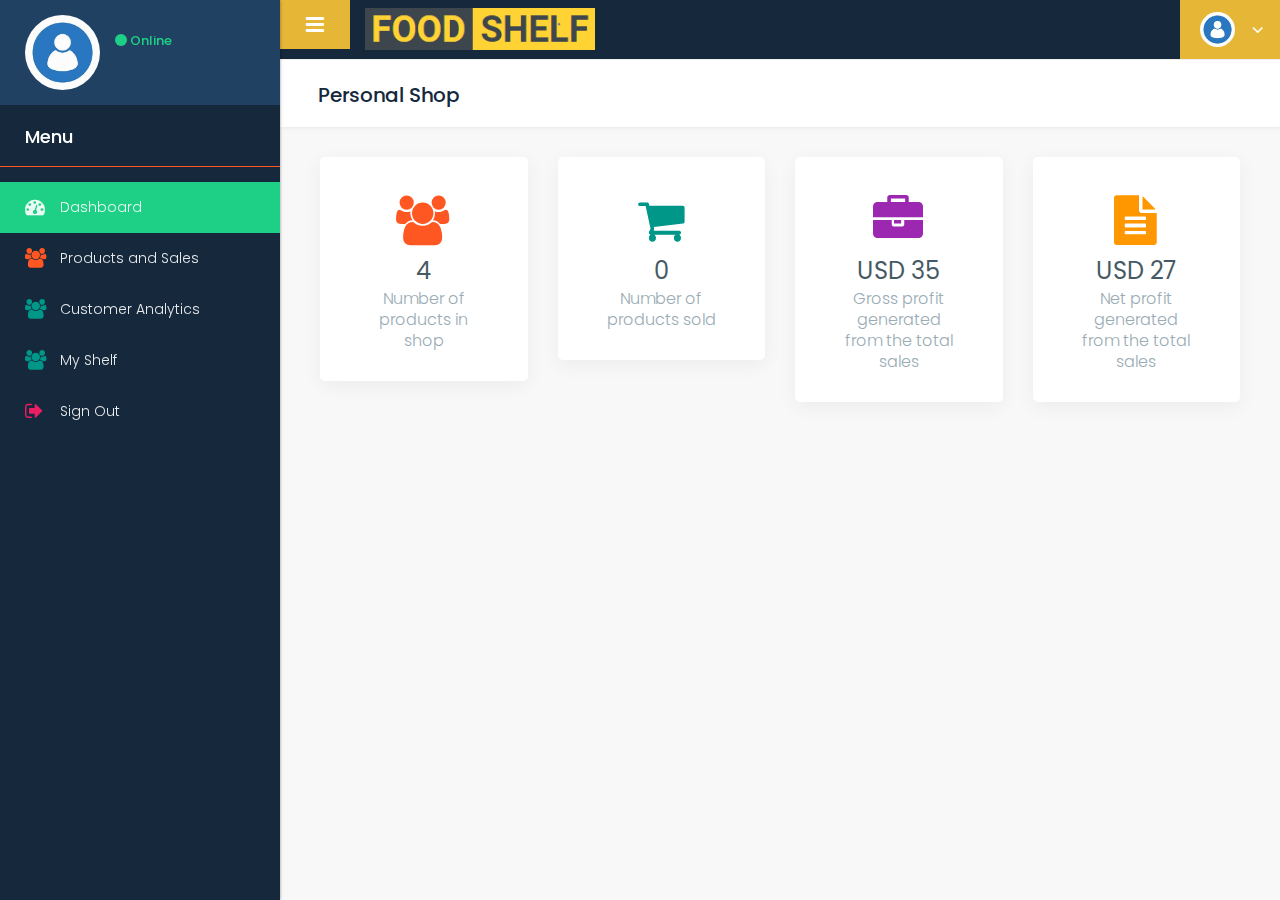
==== main/dashboard/admin.html @ 36d68717 "Add files via upload" ====
<html lang="en">
   <head>
      <!-- basic -->
      <meta charset="utf-8">
      <meta http-equiv="X-UA-Compatible" content="IE=edge">
      <!-- mobile metas -->
      <meta name="viewport" content="width=device-width, initial-scale=1">
      <meta name="viewport" content="initial-scale=1, maximum-scale=1">
      <!-- site metas -->
      <title>Food Shelf | Dashboard</title>
      <meta name="keywords" content="">
      <meta name="description" content="">
      <meta name="author" content="">
      <!-- site icon -->
      <link rel="icon" href="../images/favicon.ico" type="image/png" />
      <!-- bootstrap css -->
      <link rel="stylesheet" href="../css/bootstrap.min.css" />
      <!-- site css -->
      <link rel="stylesheet" href="../style.css" />
      <!-- responsive css -->
      <link rel="stylesheet" href="../css/responsive.css" />
      <!-- color css -->
      <link rel="stylesheet" href="../css/colors.css" />
      <!-- select bootstrap -->
      <link rel="stylesheet" href="../css/bootstrap-select.css" />
      <!-- scrollbar css -->
      <link rel="stylesheet" href="../css/perfect-scrollbar.css" />
      <!-- custom css -->
      <link rel="stylesheet" href="../css/custom.css" />
      <!--[if lt IE 9]>
      <script src="https://oss.maxcdn.com/libs/html5shiv/3.7.0/html5shiv.js"></script>
      <script src="https://oss.maxcdn.com/libs/respond.js/1.4.2/respond.min.js"></script>
      <![endif]-->
   </head>
   
   <body class="dashboard dashboard_1">
       
      <div class="full_container">
          
         <div class="inner_container">
              
                     
            <!-- Sidebar  -->
            <nav id="sidebar">
               <div class="sidebar_blog_1">
                  <div class="sidebar-header">
                     <div class="logo_section">
                         
                        <img class="logo_icon img-responsive" src="../images/logo/logo_icon.png" alt="#" />
                     </div>
                  </div>
                  <div class="sidebar_user_info">
                     <div class="icon_setting"></div>
                     <div class="user_profle_side">
                        <div class="user_img"><img class="img-responsive" src="../images/layout_img/admin.jpg" alt="#" /></div>
                        <div class="user_info">
                           <h6></h6>
                           <p><span class="online_animation"></span> Online</p>
                        </div>
                     </div>
                  </div>
               </div>
               <div class="sidebar_blog_2">
                  <h4>Menu</h4>
                  <ul class="list-unstyled components">
                     <li class="active"><a href="#"><i class="fa fa-dashboard"></i> <span>Dashboard</span></a></li>

                     <li><a href="products.html"><i class="fa fa-users orange_color"></i> <span>Products and Sales</span></a></li>
                     
                     <li><a href="customers.html"><i class="fa fa-users green_color"></i> <span>Customer Analytics</span></a></li>
                                          
                    <li><a href="../personal/personal.html"><i class="fa fa-users green_color"></i> <span>My Shelf</span></a></li>

                    <li><a href="../../index.html"><i class="fa fa-sign-out red_color"></i> <span>Sign Out</span></a></li>

                  </ul>
               </div>
            </nav>
            <!-- end sidebar -->
            <!-- right content -->
            <div id="content">
               <!-- topbar -->
               <div class="topbar">
                  <nav class="navbar navbar-expand-lg navbar-light">
                     <div class="full">
                        <button type="button" id="sidebarCollapse" class="sidebar_toggle"><i class="fa fa-bars"></i></button>
                        <div class="logo_section">
                           <img class="img-responsive" src="../images/logo/logo.png" alt="#" />
                        </div>
                        <div class="right_topbar">
                           <div class="icon_info">
                              <ul class="user_profile_dd">
                                 <li>
                                    <a class="dropdown-toggle" data-toggle="dropdown"><img class="img-responsive rounded-circle" src="../images/layout_img/admin.jpg" alt="#" /><span class="name_user">
                                        </span></a>
                                    <div class="dropdown-menu">
                                       
                                       
                                       <a class="dropdown-item" href="../../index.html"><span>Sign Out</span> <i class="fa fa-sign-out"></i></a>
                                    </div>
                                 </li>
                              </ul>
                           </div>
                        </div>
                     </div>
                  </nav>
               </div>
               <!-- end topbar -->
               <!-- dashboard inner -->
               <div class="midde_cont">
                  <div class="container-fluid">
                     <div class="row column_title">
                        <div class="col-md-12">
                           <div class="page_title">
                              <h2>Personal Shop</h2>
                           </div>
                        </div>
                     </div>
                     
                     <div class="row column1">
                        <div class="col-md-6 col-lg-3">
                           <a href="pages/human resource.html">
                           <div class="full counter_section margin_bottom_30">
                              <div class="couter_icon">
                                 <div> 
                                    <i class="fa fa-users orange_color"></i>
                                 </div>
                              </div>
                              <div class="counter_no">
                                 <div>
                                    <p class="total_no">4</p>
                                    <p class="head_couter">Number of products in shop</p>
                                 </div>
                              </div>
                           </div>
                           </a>
                        </div>
                        <div class="col-md-6 col-lg-3">
                           <a href="pages/products.html">
                           <div class="full counter_section margin_bottom_30">
                              <div class="couter_icon">
                                 <div> 
                                    <i class="fa fa-shopping-cart green_color"></i>
                                 </div>
                              </div>
                              <div class="counter_no">
                                 <div>
                                    <p class="total_no">0</p>
                                    <p class="head_couter">Number of products sold</p>
                                 </div>
                              </div>
                           </div>
                           </a>
                        </div>
                        <div class="col-md-6 col-lg-3">
                           <a href="pages/customers.html">
                           <div class="full counter_section margin_bottom_30">
                              <div class="couter_icon">
                                 <div> 
                                    <i class="fa fa-briefcase purple_color2"></i>
                                 </div>
                              </div>
                              <div class="counter_no">
                                 <div>
                                    <p class="total_no">USD 35</p>
                                    <p class="head_couter">Gross profit generated from the total sales</p>
                                 </div>
                              </div>
                           </div>
                           </a>
                        </div>
                        <div class="col-md-6 col-lg-3">
                           <a href="pages/reports.html">
                           <div class="full counter_section margin_bottom_30">
                              <div class="couter_icon">
                                 <div> 
                                    <i class="fa fa-file-text yellow_color"></i>
                                 </div>
                              </div>
                              <div class="counter_no">
                                 <div>
                                    <p class="total_no">USD 27</p>
                                    <p class="head_couter">Net profit generated from the total sales</p>
                                 </div>
                              </div>
                           </div>
                           </a>
                        </div>
                     </div>                     
                  </div>
                  
               <!-- end dashboard inner -->
            </div>
         </div>
      </div>
      <!-- jQuery -->
      <script src="../js/jquery.min.js"></script>
      <script src="../js/popper.min.js"></script>
      <script src="../js/bootstrap.min.js"></script>
      <!-- wow animation -->
      <script src="../js/animate.js"></script>
      <!-- select country -->
      <script src="../js/bootstrap-select.js"></script>
      <!-- owl carousel -->
      <script src="../js/owl.carousel.js"></script> 
      <!-- chart js -->
      <script src="../js/Chart.min.js"></script>
      <script src="../js/Chart.bundle.min.js"></script>
      <script src="../js/utils.js"></script>
      <script src="../js/analyser.js"></script>
      <!-- nice scrollbar -->
      <script src="../js/perfect-scrollbar.min.js"></script>
      <script>
         var ps = new PerfectScrollbar('#sidebar');
      </script>
      <!-- custom js -->
      <script src="../js/custom.js"></script>
      <script src="../js/chart_custom_style1.js"></script>
   </body>
</html>
---- main/style.css ----
/*------------------------------------------------------------------
    File Name: style.css
    Template Name: Pluto - Responsive HTML5 Template
    Created By: html.design
    Envato Profile: https://themeforest.net/user/htmldotdesign
    Website: https://html.design
    Version: 1.0
-------------------------------------------------------------------*/


/*------------------------------------------------------------------
    [Table of contents]

    1. import fonts
    2. import files
    3. basic
    4. header
    5. content section
    6. Progressbar
    7. Table style
    8. Social icon
    9. Pie charts
    10. Testimonial slider
    11. Blog Section
    12. Dashboard Style 2
    13. Footer
    14. Widgets section
    15. Calendar section
    16. General Elements
        -> tabbar style 1
        -> tabbar style 2
        -> tabbar style 3
        -> button section
        -> pagination
        -> model bt
    17. Gallery Section     
    18. Icons
    19. Invoice  
    20. Price table
    21. Mail
    22. Price table page
    23. Contact page
    24. Progress bar
    25. Login Section
    26. Error
    27. Map
   
-------------------------------------------------------------------*/


/*------------------------------------------------------------------
    1. import fonts
-------------------------------------------------------------------*/

@import url('https://fonts.googleapis.com/css?family=Source+Sans+Pro:300,400,400i,600,700,900');
@import url('https://fonts.googleapis.com/css?family=Raleway:100,100i,200,200i,300,300i,400,400i,500,500i,600,600i,700,700i,800,800i,900,900i');
@import url('https://fonts.googleapis.com/css?family=Poppins:100,100i,200,200i,300,300i,400,400i,500,500i,600,600i,700,700i,800,800i,900,900i');
@import url('https://fonts.googleapis.com/css?family=Roboto:300,400,400i,500,500i,700,700i');
@import url('https://fonts.googleapis.com/css?family=Arvo:400,400i,700,700i');
@import url('https://fonts.googleapis.com/css?family=Rajdhani:300,400,500,600,700');

/*------------------------------------------------------------------
    2. import files
-------------------------------------------------------------------*/

@import url(css/animate.css);
@import url(css/flaticon.css);
@import url(css/font-awesome.min.css);

/*------------------------------------------------------------------
    3. basic
-------------------------------------------------------------------*/

* {
    margin: 0;
    padding: 0;
    outline: none !important;
}

html,
body {
    color: #6C757D;
    font-size: 14px;
    font-family: 'Poppins', sans-serif;
    line-height: normal;
    font-weight: 300;
    overflow-x: hidden !important;
}

body.demos .section {
    background: url(images/bg.png) repeat top center #f2f3f5;
}

body.demos .section-title img {
    max-width: 280px;
    display: block;
    margin: 10px auto;
}

body.demos .service-widget h3 {
    border-bottom: 1px solid #ededed;
    font-size: 18px;
    padding: 20px 0;
    background-color: #ffffff;
}

body.demos .service-widget {
    margin: 0 0 30px;
    padding: 30px;
    background-color: #fff
}

body.demos .container-fluid {
    max-width: 1080px
}

a {
    color: #1f1f1f;
    text-decoration: none !important;
    outline: none !important;
    -webkit-transition: all .3s ease-in-out;
    -moz-transition: all .3s ease-in-out;
    -ms-transition: all .3s ease-in-out;
    -o-transition: all .3s ease-in-out;
    transition: all .3s ease-in-out;
}

h1,
h2,
h3,
h4,
h5,
h6 {
    letter-spacing: 0;
    font-weight: normal;
    position: relative;
    padding: 0;
    font-weight: normal;
    line-height: normal;
    color: #1f1f1f;
    margin: 0
}

h1 {
    font-size: 24px
}

.small_heading.main-heading h2 {
    font-size: 21px;
}

.small_heading.main-heading::after {
    top: 18px;
}

.small_heading.main-heading {
    margin-bottom: 20px;
    width: 100%;
}

.img-responsive {
    max-width: 100%;
}

h3 {
    font-size: 18px
}

h4 {
    font-size: 16px
}

h5 {
    font-size: 14px
}

h6 {
    font-size: 13px
}

h1 a,
h2 a,
h3 a,
h4 a,
h5 a,
h6 a {
    color: #212121;
    text-decoration: none!important;
    opacity: 1
}

a {
    color: #898989;
    text-decoration: none;
    outline: none;
}

a,
.btn {
    text-decoration: none !important;
    outline: none !important;
    -webkit-transition: all .3s ease-in-out;
    -moz-transition: all .3s ease-in-out;
    -ms-transition: all .3s ease-in-out;
    -o-transition: all .3s ease-in-out;
    transition: all .3s ease-in-out;
}

.btn-custom {
    margin-top: 20px;
    background-color: transparent;
    border: 2px solid #ddd;
    padding: 12px 40px;
    font-size: 16px;
}

.btn-success {
    color: #fff;
    background-color: #1ed085;
    border-color: #1ed085;
}

ul {
    list-style-type: none;
    padding: 0px;
    margin: 0px;
}


/*--
a.btn {
    min-width: 170px;
    height: 40px;
    border-radius: 100px;
    padding: 0;
    text-align: center;
    line-height: 40px;
    border: none;
    font-size: 14px;
    font-weight: 600;
    text-transform: uppercase;
    margin-top: 10px;
}
--*/

.red_bg {
    background: #ff4748;
}

.blue_bg {
    background: #36a9e2;
}

.yellow_bg {
    background: #fabb3d;
}

.green_bg {
    background: #79c347;
}

.green_bg2 {
    background: #1ed085;
}

.purple_bg {
    background: #8e68ef;
}

.padding_top_10 {
    padding-top: 10px !important;
}

.padding_top_20 {
    padding-top: 20px !important;
}

.padding-bottom_0 {
    padding-bottom: 0 !important;
}

.padding-bottom_1 {
    padding-bottom: 10px !important;
}

.padding-bottom_2 {
    padding-bottom: 20px !important;
}

.padding-bottom_3 {
    padding-bottom: 30px !important;
}

.padding-bottom_4 {
    padding-bottom: 40px !important;
}

.padding-bottom_5 {
    padding-bottom: 50px !important;
}

.padding_infor_info {
    padding: 35px 35px;
    float: left;
    width: 100%;
}

.color_black p,
.color_black ul,
.color_black ul li {
    color: #000;
}

button i {
    color: #fff;
}

.lead {
    font-size: 18px;
    line-height: 30px;
    color: #767676;
    margin: 0;
    padding: 0;
}

blockquote {
    margin: 20px 0 20px;
    padding: 30px;
}

.light_silver {
    background: #f2f1f1;
}

h2 {
    font-size: 30px;
    color: #000;
    line-height: 20px;
    font-weight: 700;
    position: relative;
}

h3 {
    font-size: 24px;
    color: #000;
    line-height: normal;
    font-weight: 700;
    text-transform: uppercase;
}

h4 {
    font-size: 18px;
    color: #000;
    line-height: 21px;
    font-weight: 600;
    text-transform: none;
    margin-bottom: 15px;
}

h5 {
    font-size: 15px;
    font-weight: 700;
    text-transform: uppercase;
    margin: 0;
    line-height: normal;
    color: #000;
}

p {
    color: #58718a;
    font-size: 14px;
    line-height: 21px;
}

button,
input,
select,
textarea,
option {
    font-family: 'Poppins', sans-serif;
}

a#submit {
    z-index: 1;
}

a:hover,
a:focus {
    color: #2a3a4b;
    text-decoration: none;
}

.span1,
.span2,
.span3,
.span4,
.span5,
.span6,
.span7,
.span8,
.span9,
.span10 {
    padding: 0 15px;
    float: left;
    min-height: 25px;
}

.border_radius_0 {
    border-radius: 0 !important;
}

.span1 {
    width: 10%;
}

.span2 {
    width: 20%;
}

.span3 {
    width: 30%;
}

.span4 {
    width: 40%;
}

.span5 {
    width: 50%;
}

.span6 {
    width: 60%;
}

.span7 {
    width: 70%;
}

.span8 {
    width: 80%;
}

.span9 {
    width: 90%;
}

.span10 {
    width: 100%;
}

.container {
    width: 1200px;
}

.section_padding {
    padding: 80px 0 100px;
}

.layout_2_padding {
    padding: 100px 0 80px;
}

.full {
    width: 100%;
    float: left;
}

.brown_color {
    color: #795548 !important;
}

.brown_bg {
    background: #795548 !important;
}

.blue1_color {
    color: #2196f3 !important;
}

.blue1_bg {
    background: #2196f3 !important;
}

.orange_color {
    color: #ff5722 !important;
}

.orange_bg {
    background: #ff5722 !important;
}

.purple_color {
    color: #673ab7 !important;
}

.purple_bg {
    background: #673ab7 !important;
}

.purple_color2 {
    color: #3f51b5 !important;
}

.purple_bg2 {
    background: #3f51b5 !important;
}

.blue2_color {
    color: #03a9f4 !important;
}

.blue2_bg {
    background: #03a9f4 !important;
}

.red_color {
    color: #e91e63 !important;
}

.red_bg {
    background: #e91e63 !important;
}

.yellow_color {
    color: #ff9800 !important;
}

.yellow_bg {
    background: #ff9800 !important;
}

.purple_color2 {
    color: #9c27b0 !important;
}

.purple_bg2 {
    background: #9c27b0 !important;
}

.orange_color2 {
    color: #f44336 !important;
}

.orange_bg2 {
    background: #f44336 !important;
}

.green_color {
    color: #009688 !important;
}

.green_bg {
    background: #009688 !important;
}

.heading1 h2 {
    line-height: normal;
    font-size: 21px;
    font-weight: 400;
    margin: 0;
    padding-left: 0;
    color: #15283c;
    letter-spacing: 0px;
}

.margin_top_50 {
    margin-top: 50px;
}

.margin_top_30 {
    margin-top: 30px;
}

.margin_0 {
    margin: 0 !important;
}

.center {
    display: flex;
    justify-content: center;
}

.verticle_center {
    display: flex;
    align-items: center;
}

.dropdown-item {
    font-size: 13px;
}

.column img {
    width: 100%;
}

.max_w-50 {
    max-width: 50px;
}


/*------------------------------------------------------------------
    4. header
-------------------------------------------------------------------*/

.full_container {
    width: 100%;
    max-width: 100%;
    padding: 0;
    margin: 0;
}

.inner_container {
    padding: 0;
    margin: 0;
    display: flex;
}


/*==============
    - topbar 
==============*/

.topbar {
    position: fixed;
    width: 100%;
    padding-left: 280px;
    z-index: 2;
    background: #15283c;
    top: 0;
    transition: ease all 0.3s;
    left: 0;
}

#sidebar.active+#content .topbar {
    padding-left: 90px;
}

.topbar .navbar {
    margin: 0;
}

.right_topbar {
    float: right;
    padding: 0;
}

.icon_info {
    float: left;
    width: 100%;
}

.icon_info ul {
    float: left;
    width: auto;
    list-style: none;
    margin: 0;
}

.icon_info ul li {
    float: left;
    width: 35px;
    height: 35px;
    border-radius: 100%;
    text-align: center;
    line-height: 35px;
    position: relative;
    margin: 15px 0 0 5px;
}

.icon_info ul li .fa-question-circle {
    font-size: 21px;
    position: relative;
    top: 1px;
}

.icon_info ul li a {
    color: #fff;
    font-size: 18px;
    font-weight: normal;
}

.icon_info ul li a img {
    width: 35px;
}

.icon_info ul.user_profile_dd li {
    width: auto;
}

.icon_info ul.user_profile_dd>li span {
    font-size: 13px;
    font-weight: 500;
    color: #fff;
    padding: 0 35px 0 10px;
}

.icon_info ul.user_profile_dd li>a::after {
    color: #fff;
    top: 13px;
    right: 28px;
    display: block;
    position: absolute;
    transform: translateY(-50%);
    content: "\f107";
    font-family: 'fontawesome';
    border: none;
    font-size: 18px;
}

.icon_info ul.user_profile_dd {
    float: left;
    margin: 0 0 0 25px;
}

.icon_info ul.user_profile_dd li a {
    cursor: pointer;
}

.icon_info ul.user_profile_dd>li {
    width: auto;
    border-radius: 0;
    background: #e6b736;
    margin: 0;
    padding: 12px 0 12px 20px;
    height: auto;
}

.sidebar_toggle {
    border: none;
    padding: 14px 26px 14px;
    font-size: 21px;
    background: #e6b736;
    margin-right: 0;
    cursor: pointer;
    float: left;
}

.icon_info span.badge {
    font-size: 10px;
    line-height: 16px;
    padding: 2px 6px;
    position: absolute;
    right: -2px;
    top: -7px;
    background: #6C757D;
    border-radius: 100%;
    color: #fff;
    font-weight: 600;
    width: 19px;
    height: 19px;
}

.icon_info ul.user_profile_dd li div a {
    font-size: 15px;
    color: #15283c;
    padding: 4px 15px;
    border-bottom: none;
    line-height: normal;
}

.icon_info ul.user_profile_dd li div a span {
    font-size: 13px;
    color: #15283c;
    font-weight: normal;
    padding: 0;
    transition: all .3s ease-in-out;
    line-height: normal;
}

.icon_info ul.user_profile_dd li div a:hover,
.icon_info ul.user_profile_dd li div a:focus {
    background: #243147;
    color: #fff;
}

.icon_info ul.user_profile_dd li div a:hover span,
.icon_info ul.user_profile_dd li div a:focus span {
    color: #fff;
}

.user_profile_dd .dropdown-menu {
    position: absolute;
    top: 100%;
    right: 0;
    z-index: 1000;
    float: left;
    padding: 10px 6px;
    margin: 0;
    font-size: 15px;
    color: #6C757D;
    text-align: left;
    list-style: none;
    background-color: #fff;
    background-clip: padding-box;
    border-radius: 0;
    width: 100%;
    box-shadow: -1px 1px 4px -2px rgba(0, 0, 0, 0.2);
    border: none;
}


/**-- sidebar --**/

.navbar-btn {
    box-shadow: none;
    outline: none !important;
    border: none;
}

.line {
    width: 100%;
    height: 1px;
    border-bottom: 1px dashed #ddd;
    margin: 40px 0;
}

i,
span {
    display: inline-block;
}

#sidebar {
    min-width: 280px;
    max-width: 280px;
    background-color: #15283c;
    color: #fff;
    transition: all 0.3s;
    position: relative;
    z-index: 11;
    box-shadow: 0 0 3px 0px rgba(0, 0, 0, 0.4);
    float: left;
    width: 100%;
    background-image: url('images/layout_img/pattern_h.png');
    position: fixed;
    height: 100%;
    overflow: auto;
}

.sidebar_blog_1,
.sidebar_blog_2,
.sidebar_blog_3 {
    float: left;
    width: 100%;
}

#sidebar ul li a {
    text-align: left;
}

#sidebar .sidebar-header strong {
    display: none;
    font-size: 1.8em;
}

#sidebar ul.components {
    padding: 15px 0;
    margin: 0;
    float: left;
    width: 100%;
}

#sidebar ul li a {
    padding: 15px 25px;
    display: block;
    font-size: 14px;
    color: rgba(255, 255, 255, 0.9);
    font-weight: 300;
}

#sidebar ul li a:hover,
#sidebar ul li a:focus {
    color: rgba(255, 255, 255, 0.95);
}

#sidebar ul.components li {
    position: relative;
}

#sidebar ul.components ul {
    background: #214162;
    padding: 20px 0;
}

#sidebar ul.components ul li a {
    font-size: 13px;
    color: rgba(255, 255, 255, .7);
    padding: 7px 35px;
}

#sidebar ul.components ul li a:hover {
    color: #fff;
    background: transparent;
    padding-left: 45px;
}

#sidebar ul li a i {
    margin-right: 20px;
    width: 15px;
    font-size: 20px;
    float: left;
}

.bottom_sidebar ul li {
    float: left;
    width: 50%;
    list-style: none;
}

a[data-toggle="collapse"] {
    position: relative;
}

#content {
    width: 100%;
    min-height: 100vh;
    transition: ease all 0.3s;
    position: relative;
    padding: 60px 25px 25px 305px;
    background: #f8f8f8;
}

.page_title {
    background: #fff;
    margin-top: 0;
    margin-bottom: 30px;
    padding: 25px 35px 22px 38px;
    box-shadow: 1px 0 5px rgba(0, 0, 0, 0.1);
    margin-left: -40px;
    margin-right: -40px;
    position: relative;
}

.page_title h2 {
    font-size: 20px;
    font-weight: 500;
    color: #15283c;
}

#sidebar.active+#content {
    padding-left: 115px;
}

.topbar .navbar {
    padding: 0;
    background: #15283c;
    border: none;
    border-radius: 0;
}

.user_profle_side {
    display: flex;
}

.sidebar_user_info {
    padding: 15px 25px;
    background: #214162;
}

.user_img img {
    border-radius: 100% 100%;
}

.user_info {
    margin: 0 0 0 15px;
    padding-top: 15px;
}

.online_animation {
    width: 12px;
    height: 12px;
    background: #1ed085;
    border-radius: 100%;
    margin-top: 0;
    position: relative;
    top: 1px;
    -webkit-animation: online 2s infinite;
    /* Safari 4.0 - 8.0 */
    animation: online 2s infinite
}


/* Safari 4.0 - 8.0 */

@-webkit-keyframes online {
    from {
        opacity: 0;
    }
    to {
        opacity: 1;
    }
}

@keyframes online {
    from {
        opacity: 0;
    }
    to {
        opacity: 1;
    }
}

.user_info p {
    font-size: 13px;
    font-weight: 500;
    color: #1ed085;
    margin: 0;
}

.user_info h6 {
    font-size: 17px;
    font-weight: 500;
    color: #fff;
    letter-spacing: 0;
}

.user_img {
    width: 75px;
    height: 75px;
    float: left;
}

.logo_section {
    padding: 0;
    width: auto;
    text-align: center;
    background: transparent;
    float: left;
}

.logo_section img {
    height: 42px;
    padding: 0;
    margin: 8px 15px 0;
}

#sidebar.active .logo_section a {
    width: 100%;
    display: flex;
    justify-content: center;
}

.logo_section img.logo_icon {
    margin: 0;
    text-align: center;
    padding: 8px 8px;
    height: 60px;
}

#sidebar h4 {
    background: #15283c;
    margin: 0;
    padding: 21px 25px 19px;
    font-weight: 500;
    font-size: 18px;
    color: #fff;
    border-bottom: solid #ff5722 1px;
}


/*------------------------------------------------------------------
    5. content section
-------------------------------------------------------------------*/

.content_inner_section {
    background: #fff;
    box-shadow: 0 0 3px 0px rgba(0, 0, 0, 0.4);
    padding: 25px 30px;
}

.content_inner_section .top_page_header {
    width: 100%;
}

.content_inner_section .top_page_header .page_title {
    float: left;
}

.content_inner_section .top_page_header .page_title h3 {
    font-size: 21px;
    font-weight: 500;
    text-transform: none;
    color: #222;
}

.page_menu_cont {
    width: auto;
    float: right;
}

.page_menu_cont ul {
    list-style: none;
    float: left;
    width: 100%;
}

.page_menu_cont ul li {
    float: left;
    font-size: 17px;
    margin: 0 15px;
}

.counter_section {
    min-height: auto;
    display: block;
    box-shadow: 0 5px 20px rgba(0, 0, 0, 0.05);
    border: 0px solid #e7e7e7;
    padding: 30px 35px;
    background: #fff;
    border-radius: 5px;
    min-height: 125px;
    display: flex;
}

.couter_icon span {
    width: 100%;
    text-align: center;
    color: #fff;
    font-size: 14px;
    margin-top: 5px;
    padding: 0 5px;
    font-weight: 500;
}

.couter_icon span {
    width: 100%;
}

.couter_icon i {
    color: #fff;
    font-size: 50px;
    line-height: normal;
    width: 100%;
    float: left;
    text-align: center;
}

.couter_icon {
    display: flex;
    justify-content: center;
    align-items: center;
    padding: 0;
    float: left;
    margin: 8px 0 8px;
}

.couter_icon>div {
    border-right: solid rgba(255, 255, 255, 0.3) 1px;
    padding-right: 35px;
}

.counter_no {
    padding: 0 12px;
    align-content: center;
    align-items: center;
    float: right;
    width: 100%;
}

.counter_no p.total_no {
    margin: 0;
    font-size: 45px;
    float: left;
    width: 100%;
    line-height: normal;
    font-weight: 600;
    color: #455a64;
    text-align: right;
    font-size: 24px;
    font-weight: 400;
}

.counter_no .head_couter {
    float: left;
    width: 100%;
    color: #99abb4;
    font-weight: 300;
    margin: 0px 0 0 0;
    font-size: 20px;
    text-align: right;
}

.counter_no .counter_desrp {
    margin: 0;
    color: #fff;
    line-height: 18px;
}

#myChart-top {
    box-shadow: 10px 10px 5px -4px rgba(224, 224, 224, 0.6);
}

.zc-ref {
    display: none;
}

#myChart-wrapper {
    margin: auto;
}

#graph1 {
    margin-top: 10px;
}

#rebenue {}

.graph_revenue {
    padding: 0;
    margin-top: 0;
    min-height: auto;
}

.graph_head {
    padding: 18px 25px 15px;
    float: left;
    width: 100%;
    border-bottom: solid #f3f3f3 2px;
}

.heading1 {
    float: left;
    padding: 0 0 20px 0;
    width: 100%;
    margin-top: 50px;
}

.graph_head .heading1 {
    float: left;
    padding: 0;
    width: auto;
}

.heading2 {
    background: #fff;
    padding: 15px 25px;
    margin: 20px 0 0 0;
    border-bottom: solid #ff5722 2px;
}

.heading2 h3 {
    font-size: 20px;
    text-transform: none;
    font-weight: 600;
    position: relative;
    color: #15283c;
    font-family: 'Raleway', sans-serif;
}

.time_form {
    float: right;
    margin: 6px 0 0;
}

.time_form form {
    float: left;
    width: 100%;
}

.time_form form .field {
    float: left;
    margin-right: 0;
    margin-left: 12px;
}

.time_form form .field label {
    margin-right: 12px;
    margin-bottom: 0;
    font-size: 15px;
    color: #999;
}

.time_form form .field input {
    border: solid #ddd 1px;
    font-size: 13px;
    font-weight: 500;
    color: #666;
    padding: 6px 10px;
    border-radius: 0;
}

.btn.focus,
.btn:focus {
    box-shadow: none;
}

.mail-option .dropdown-menu {
    padding: 10px;
    border-radius: 0;
    font-size: 14px;
    font-weight: 400;
    border: solid #ddd 1px;
}

.mail-option .dropdown-menu li {
    margin: 10px 0;
}

.mail-option .dropdown-menu {
    padding: 4px 15px;
    border-radius: 0;
    font-size: 14px;
    font-weight: 400;
    border: solid #ddd 1px;
    margin-top: 5px;
}

.mail-option .btn-group a.btn {
    border-radius: 0 !important;
    background: #fff;
    padding: 8px 14px;
    color: #666;
    font-size: 14px;
}


/*------------------------------------------------------------------
    6. Progressbar
-------------------------------------------------------------------*/

.progress_bar {
    padding: 15px 40px 50px 40px;
}

.progress.skill-bar {
    background: #e9ecef;
    border-radius: 0;
    height: 10px;
    margin-top: 2px;
    border-radius: 10px;
}

.progress.skill-bar .progress-bar {
    background-color: #1ed085;
    box-shadow: inset 0 -2px 0 rgba(0, 0, 0, .15);
}

.skill {
    font-size: 14px;
    color: #455a64;
    margin-top: 20px;
    font-weight: 500;
}

.skill .info_valume {
    float: right;
}


/*------------------------------------------------------------------
    7. Table style
-------------------------------------------------------------------*/

.table_format.strp table {
    border-radius: 8px 8px 0 0;
    overflow: hidden;
    color: #666;
}

.table_format.strp thead th {
    background: #15283c;
    border: none;
    color: #fff;
    vertical-align: middle;
    font-weight: 400;
    text-transform: capitalize;
    line-height: 1;
    padding: 22px 40px;
    white-space: nowrap;
    font-size: 16px;
}

.table_format.strp tbody th,
.table_format.strp tbody td {
    font-size: 15px;
    padding: 20px 40px;
    vertical-align: middle;
    font-weight: 400;
    transform: capitalize;
    line-height: 1;
    width: white-space;
}

.top_countries_section {
    background-color: #ff4748;
    border-radius: 8px;
    padding: 25px 40px;
    background-image: -webkit-linear-gradient(90deg, #396afc 0%, #2948ff 100%);
}

.top_countries_section ul {
    list-style: none;
}

.top_countries_section ul li {
    color: #fff;
    padding: 14px 5px;
    float: left;
    width: 100%;
    border-bottom: solid rgba(255, 255, 255, .2) 1px;
}

.top_countries_section ul li span.country_name {
    float: left;
}

.top_countries_section ul li span.country_counter {
    float: right;
}

.area_chart {
    padding: 30px 0 30px 30px;
    width: 97%;
}

.margin_bottom_30 {
    margin-bottom: 30px;
}

.white_shd {
    background: #fff;
    box-shadow: 0 5px 20px rgba(0, 0, 0, 0.05);
    border-radius: 5px;
    margin-top: 0;
}

.dark_bg {
    background: #214162;
    box-shadow: 0 5px 20px rgba(0, 0, 0, 0.05);
    border-radius: 5px;
    margin-top: 0;
}

.dark_bg .graph_head {
    border-bottom: solid rgba(255, 255, 255, .1) 2px;
}

.dark_bg h2 {
    color: #fff;
}


/*------------------------------------------------------------------
    8. Social icon
-------------------------------------------------------------------*/

.socile_icons {
    border-radius: 5px;
    overflow: hidden;
    box-shadow: 0 5px 20px rgba(0, 0, 0, 0.05);
    background: #fff;
    min-height: 165px;
}

.social_icon {
    width: 100%;
    text-align: center;
    font-size: 45px;
    padding: 10px 0 8px;
    color: #fff;
    background: rgb(15, 34, 68);
}

.social_icon-l {
    width: 100%;
    text-align: center;
    font-size: 45px;
    background: rgb(15, 34, 68);
    padding: 10px 0 8px;
    color: #fff;
}

.price_table_bottomm{
    display: flex;
    align-items: center;
    justify-content: center;
    
}

.social_icon-p {
    width: 100%;
    text-align: center;
    font-size: 45px;

    padding: 10px 0 8px;
    color: #fff;
    background: rgb(15, 34, 68);
}

.social_icon-g {
    width: 100%;
    text-align: center;
    font-size: 45px;
 
    padding: 10px 0 8px;
    color: #fff;
    background: rgb(15, 34, 68);
}

.fb .social_icon {
    background: #3b5998;
}

.tw .social_icon {
    background: #00aced;
}

.linked .social_icon {
    background: #0077B5;
}

.google_p .social_icon {
    background: #d34836;
}

.socile_icons .social_cont {
    float: left;
    text-align: center;
    width: 100%;
    padding: 15px 0 15px;
}

.socile_icons .social_cont ul {
    margin: 0;
    list-style: none;
}

.socile_icons .social_cont ul li {
    float: left;
    width: 50%;
    font-size: 18px;
    color: #455a64;
    line-height: 24px;
}

.socile_icons .social_cont ul li span {
    float: left;
    width: 100%;
    color: #99abb4;
    font-size: 17px;
    font-weight: 300;
}

.socile_icons .social_cont ul li span strong {
    font-weight: 600;
    color: #455a64;
    font-size: 18px;
}


/*------------------------------------------------------------------
    9. Pie charts
-------------------------------------------------------------------*/


/**  **/

#canvas-holder {
    width: 100%;
    margin-top: 50px;
    text-align: center;
}

#chartjs-tooltip {
    opacity: 1;
    position: absolute;
    background: rgba(0, 0, 0, .7);
    color: white;
    border-radius: 3px;
    -webkit-transition: all .1s ease;
    transition: all .1s ease;
    pointer-events: none;
    -webkit-transform: translate(-50%, 0);
    transform: translate(-50%, 0);
}

.chartjs-tooltip-key {
    display: inline-block;
    width: 10px;
    height: 10px;
    margin-right: 10px;
}


/*------------------------------------------------------------------
    10. Testimonial slider
-------------------------------------------------------------------*/

#testimonial_slider.carousel {
    width: 86%;
    margin: 35px 7% 35px;
}

#testimonial_slider .carousel-inner {
    padding: 0;
    text-align: center;
}

#testimonial_slider.carousel .item {
    color: #999;
    font-size: 14px;
    text-align: center;
    overflow: hidden;
    min-height: auto;
}

#testimonial_slider.carousel .item a {
    color: #eb7245;
}

#testimonial_slider.carousel .img-box {
    width: 120px;
    height: 120px;
    margin: 0 auto;
    border-radius: 50%;
}

#testimonial_slider.carousel .img-box img {
    width: 100%;
    height: 100%;
    display: block;
    border-radius: 50%;
}

#testimonial_slider.carousel .testimonial {
    padding: 30px 0 10px;
    color: rgba(255, 255, 255, .7);
    font-size: 15px;
    line-height: 24px;
}

#testimonial_slider.carousel .overview {
    text-align: center;
    padding-bottom: 5px;
    font-size: 14px;
    color: #1ed085;
    font-weight: 500;
    line-height: 14px;
}

#testimonial_slider.carousel .overview b {
    color: #fff;
    font-size: 16px;
    text-transform: none;
    display: block;
    padding-bottom: 5px;
    font-weight: 500;
}

#testimonial_slider.carousel .star-rating i {
    font-size: 18px;
    color: #ffdc12;
}

#testimonial_slider.carousel .carousel-control {
    width: 30px;
    height: 30px;
    border-radius: 50%;
    background: #fff;
    text-shadow: none;
    top: 0;
    opacity: 1;
}

#testimonial_slider.carousel .carousel-control i {
    font-size: 20px;
    margin-right: 2px;
    color: #15283c;
    margin-top: -2px;
}

#testimonial_slider.carousel .carousel-control.left {
    left: auto;
    right: 40px;
}

#testimonial_slider.carousel .carousel-control.right i {
    margin-right: -2px;
    margin-top: -2px;
}

#testimonial_slider.carousel .carousel .carousel-indicators {
    bottom: 15px;
}

#testimonial_slider.carousel .carousel-indicators li,
#testimonial_slider.carousel .carousel-indicators li.active {
    width: 11px;
    height: 11px;
    margin: 1px 5px;
    border-radius: 50%;
}

#testimonial_slider.carousel .carousel-indicators li {
    background: #e2e2e2;
    border-color: transparent;
}

#testimonial_slider.carousel .carousel-indicators li.active {
    border: none;
    background: #888;
}


/*------------------------------------------------------------------
    11. Blog Section
-------------------------------------------------------------------*/

.dash_head {
    background-image: url('images/layout_img/pattern_h.png');
    font-weight: normal;
    height: auto;
    border-radius: 5px 5px 0 0;
    padding: 35px 45px 32px;
    background-size: cover;
    background-color: #214162;
    position: relative;
}

.dash_head h3 {
    color: #fff;
    text-transform: none;
    font-weight: 400;
    font-size: 22px;
}

.dash_blog {
    min-height: 650px;
    background: #fff;
    border-radius: 5px;
    box-shadow: 0 5px 20px rgba(0, 0, 0, 0.05);
    float: left;
    width: 100%;
    margin-bottom: 15px;
}

.plus_green_bt {
    position: absolute;
    right: 0;
    bottom: -54px;
}

.plus_green_bt a {
    background: #1ed085;
    color: #fff;
    width: 45px;
    height: 45px;
    float: right;
    border-radius: 50%;
    text-align: center;
    line-height: 45px;
    font-size: 28px;
    font-weight: 500;
}

.dash_blog_inner .list_cont {
    border-bottom: 1px solid #f2f2f2;
    padding: 25px 40px;
}

.dash_blog_inner .list_cont p {
    margin: 2px 0 0 0;
    font-size: 16px;
    color: #455a64;
}

.task_list {
    float: left;
    width: 100%;
    list-style: none;
    margin: 0;
}

.task_list li {
    padding: 20px 40px;
    border-bottom: solid #eee 1px;
    line-height: normal;
    font-size: 16px;
    border-left: solid 5px #666;
}

.main_bt {
    min-width: 125px;
    height: auto;
    float: left;
    background: #1ed085;
    text-align: center;
    color: #fff;
    padding: 10px 25px;
    font-size: 16px;
    border-radius: 5px;
    border: none;
    transition: ease all 0.5s;
    cursor: pointer;
    font-weight: 300;
}

button.main_bt {
    float: none;
    margin: 0;
}

.main_bt:hover,
.main_bt:focus {
    background: #ff5722;
    color: #fff;
}

.task_list li a {
    color: #99abb4;
    font-size: 16px;
}

.task_list li strong {
    font-weight: 600;
    color: #455a64;
}

.task_list li:nth-child(1) {
    border-left-color: #ff9800;
}

.task_list li:nth-child(2) {
    border-left-color: #2196f3;
}

.task_list li:nth-child(3) {
    border-left-color: #673ab7;
}

.task_list li:nth-child(4) {
    border-left-color: #e91e63;
}

.task_list li:nth-child(5) {
    border-left-color: #1ed085;
}

.msg_list li:nth-child(1) {
    border-left-color: #ff9800;
}

.msg_list li:nth-child(2) {
    border-left-color: #2196f3;
}

.msg_list li:nth-child(3) {
    border-left-color: #673ab7;
}

.msg_list li:nth-child(4) {
    border-left-color: #e91e63;
}

.msg_list li:nth-child(5) {
    border-left-color: #1ed085;
}

.task_list_main {
    float: left;
    width: 100%;
}

.read_more {
    float: left;
    width: 100%;
    margin: 30px 0;
}

.dash_blog_inner {
    float: left;
    width: 100%;
}

.msg_list_main {
    float: left;
    width: 100%;
}

.msg_list_main ul {
    list-style: none;
    float: left;
    width: 100%;
}

.msg_list_main ul li {
    padding: 22px 40px;
    border-bottom: solid #eee 1px;
    line-height: normal;
    font-size: 14px;
    border-left: solid 5px #666;
    float: left;
    width: 100%;
    display: flex;
    position: relative;
}

.msg_list_main ul li span .time_ago {
    position: absolute;
    right: 40px;
    top: 25px;
}

.msg_list_main ul li span p {
    margin: 0;
}

.msg_list_main ul li span .name_user {
    font-size: 16px;
    font-weight: 500;
    color: #455a64;
    float: left;
    width: 100%;
    margin-bottom: 0;
    margin-top: 5px;
}

.msg_list_main ul li span .msg_user {
    font-size: 15px;
    font-weight: 300;
    color: #99abb4;
}

.msg_list_main ul li>span:nth-child(1) {
    margin-right: 20px;
}

.msg_list_main ul li>span img {
    width: 70px;
    border-radius: 100%;
}

.msg_list li:nth-child(4) {
    border-bottom: none;
}


/*------------------------------------------------------------------
    12. Dashboard Style 2
-------------------------------------------------------------------*/

.dashboard_2 .social_icon {
    float: left;
    width: 50%;
    height: 148px;
}

.dashboard_2 .socile_icons {
    border-radius: 5px;
    overflow: hidden;
    box-shadow: 0 5px 20px rgba(0, 0, 0, 0.05);
    background: #fff;
    min-height: auto;
}

.dashboard_2 .social_icon {
    line-height: 135px;
    font-size: 60px;
}

.dashboard_2 .social_cont {
    float: left;
    width: 50%;
    padding: 15px 15px;
}

.dashboard_2 .social_cont ul li {
    float: left;
    width: 100%;
    font-size: 18px;
    color: #455a64;
    line-height: 24px;
    text-align: right;
    margin-bottom: 10px;
    padding: 0 20px;
}

.dashboard_2 .dash_blog {
    padding: 25px;
}

#chart-0,
#chart-1,
#chart-2,
#chart-3 {
    height: 380px;
}


/*------------------------------------------------------------------
    13. Footer
-------------------------------------------------------------------*/

.footer {
    min-height: 65px;
    background: #fff;
    margin-top: 30px;
    box-shadow: 0 5px 20px rgba(0, 0, 0, 0.05);
    border-radius: 5px;
    width: 100%;
}

.footer p {
    margin: 0;
    line-height: normal;
    text-align: center;
    font-size: 14px;
    font-weight: 300;
    color: #214162;
    padding: 25px 15px;
}


/*------------------------------------------------------------------
    14. Widgets section
-------------------------------------------------------------------*/

.info_people {
    padding: 35px;
    display: flex;
}

.info_people .p_info_img {
    width: 30%;
}

.info_people .p_info_img img {
    width: 100%;
    border-radius: 5px;
}

.info_people .user_info_cont {
    width: 60%;
    padding-left: 30px;
    padding-top: 25px;
}

.info_people .user_info_cont h4 {
    font-weight: 500;
    margin-bottom: 5px;
}

.info_people .user_info_cont p {
    margin: 0;
    font-size: 15px;
    font-weight: 400;
}

.info_people .user_info_cont p.p_status {
    font-weight: 600;
    color: #ff5722;
    margin-top: 10px;
}

.widget_progress_bar {
    padding: 40px 40px 50px 40px;
}

.widget_progress_bar .progress_no {
    font-size: 24px;
    color: #15283c;
    font-weight: 500;
    line-height: normal;
    margin: 0;
}

.widget_progress_bar .progress_head {
    font-size: 15px;
    font-weight: 400;
    color: #666;
    padding: 0;
}

.widget_progress_bar .progress_bar {
    padding: 0;
}

.widget_progress_bar .progress_bar .skill {
    margin-top: 5px;
}


/*------------------------------------------------------------------
    15. Calendar section
-------------------------------------------------------------------*/

.calendar {
    float: left;
    width: 100%;
}

.calendar table.unstackable {
    display: inline-table;
    width: 100%;
}

.calendar table.unstackable thead tr:nth-child(1) th {
    font-weight: 500;
    text-shadow: 1px 1px 1px rgba(0, 0, 0, .5);
    border: none;
    color: #fff;
    text-align: center;
    background: #1ed085;
    font-size: 21px;
    padding: 15px 0;
}

.calendar table.unstackable thead tr:nth-child(2) {
    background: #666;
    border: none;
    color: #fff;
}

.calendar table.unstackable thead tr:nth-child(2) th {
    font-weight: 500;
    text-align: center;
    border: none;
}

.calendar table.unstackable tbody tr {
    text-align: center;
    font-size: 15px;
}

.calendar table.unstackable thead tr:nth-child(1) th .prev.link {
    position: absolute;
    left: 30px;
    font-size: 32px;
    font-weight: 600;
    top: 6px;
    cursor: pointer;
}

.calendar table.unstackable thead tr:nth-child(1) th .next.link {
    position: absolute;
    right: 30px;
    font-size: 32px;
    font-weight: 600;
    top: 6px;
    cursor: pointer;
}

.link.disabled {
    opacity: 0.4;
}

.calendar tr {
    position: relative;
}

i.icon.chevron.left::before {
    content: "\f104";
}

i.icon.chevron.right::before {
    content: "\f105";
}

i.icon,
i.icons {
    font-size: 1em;
}

i.icon {
    font-family: fontawesome;
    font-style: normal;
    font-weight: 400;
    text-align: center;
}


/*------------------------------------------------------------------
    16. General Elements 
-------------------------------------------------------------------*/

.link.today {
    background: #ff5722;
    color: #fff;
    font-weight: 600;
}


/** tabbar style 1 **/

.tabbar {
    float: left;
    width: 100%;
}

.tab-content {
    padding: 20px 0;
}

.tab-content p {
    margin: 0;
    line-height: normal;
    font-size: 14px;
    font-weight: 300;
}

.tabbar .nav-tabs {
    border-bottom: solid #eee 1px;
}

.tabbar nav div.nav-tabs .nav-link {
    border-radius: 0;
    padding: 8px 20px;
    font-size: 14px;
    font-weight: 300;
}


/** tabbar style 2 **/

.tab_style2 .tabbar nav div.nav-tabs .nav-link.active {
    background: #ff5722;
    color: #fff;
    border-color: #ff5722;
}


/** tabbar style 3 **/

.tab_style3 #v-pills-tab {
    float: left;
    width: auto;
    min-width: 120px;
}

.tab_style3 #v-pills-tabContent {
    float: left;
    width: 80%;
    padding: 0 20px;
}

.tab_style3 .tabbar {
    display: flex;
}

.tab_style3 div.tabbar div.nav-pills .nav-link.active {
    background: #ff5722;
    color: #fff;
    border-color: #ff5722;
}


/** button section **/

.btn {
    font-size: 14px;
}

.button_sction {
    float: left;
    width: 100%;
}

.button_sction .button_block {
    float: left;
    margin: 5px;
}

.button_sction .button_block button {
    margin: 0;
}


/** pagination **/

.pagination .btn {
    background: #1ed085;
    color: #fff;
    border-color: #1ed085;
    width: 45px;
    height: 40px;
    font-size: 14px;
    font-weight: 500;
}

.pagination.button_section {
    margin: 5px;
}

.pagination .btn.active,
.pagination .btn:hover,
.pagination .btn:focus {
    background: #333;
    border-color: #333;
}


/**-- model bt --**/

.model_bt {
    padding: 11px 20px 10px;
}

.dropdown_section {
    float: left;
    margin: 5px;
}


/*------------------------------------------------------------------
    17. Gallery Section   
-------------------------------------------------------------------*/

.gallery_section_inner .column {
    background: #fff;
    box-shadow: 0 0 13px -10px #000;
    overflow: hidden;
}

.heading_section {
    border-top: solid #1ed085 2px;
    background: #15283c;
}

.heading_section h4 {
    color: #fff;
    margin: 0;
    font-weight: 200;
    text-align: center;
    padding: 16px 0 16px;
    font-size: 15px;
}


/*------------------------------------------------------------------
    18. Icons  
-------------------------------------------------------------------*/

.fontawesome-icons-list .fw_icon a {
    transition: ease all 0.2s;
}

.fw_icon a {
    float: left;
    width: 100%;
    padding: 10px 15px;
    font-size: 14px;
    border-radius: 2px;
    color: rgba(21, 40, 60, 0.6);
}

.fw_icon a i {
    width: 25px;
    text-align: center;
    margin-right: 5px;
    font-size: 17px;
}

.fontawesome-icons-list .fw_icon a:hover,
.fontawesome-icons-list .fw_icon a:focus {
    background-color: #1ed085;
    color: #fff;
    text-decoration: none;
    transform: scale(1.1);
}

.fw_icon {
    width: 20%;
}

.fontawesome-icons-list .fw_icon:nth-child(2n+2) {
    background: #f9f9f9;
}


/*------------------------------------------------------------------
    19. Invoice  
-------------------------------------------------------------------*/

h2.invoice_head {
    font-size: 22px;
    font-weight: 500;
    color: #222;
}

h2.invoice_head small {
    font-size: 13px;
    font-weight: 500;
}

.heading1 h2 i {
    position: relative;
    top: 1px;
}

.invoice_blog h4 {
    color: #15283c;
    background: #f8f8f8;
    padding: 15px 20px;
    font-weight: 400;
    font-size: 18px;
}

.invoice_blog p {
    margin: 0;
    padding: 0 20px;
    line-height: 26px;
}

.invoice_blog p strong {
    font-weight: 500;
    color: #15283c;
}

.table_row thead {
    border: none;
}

.table_row thead tr {
    border: none;
    background: #f8f8f8;
    color: #15283c;
}

.table_row thead tr th {
    border: none;
    font-size: 15px;
    font-weight: 500;
    padding: 14px 25px 14px;
    color: #15283c;
    text-transform: uppercase;
}

.invoice_page .table-striped tbody tr:nth-of-type(2n+2) {
    background-color: #f8f8f8;
}

.invoice_page .table-striped tbody tr:nth-of-type(2n+1) {
    background-color: #fff;
}

.table_row tbody {}

.table_row tbody tr {
    border: none;
}

.table_row tbody tr td {
    font-size: 14px;
    font-weight: 400;
    padding: 12px 25px 12px;
    border: none;
    color: #58718a;
}


/*------------------------------------------------------------------
    20. Price table  
-------------------------------------------------------------------*/

.price_table table.table {
    margin: 0;
}

.payment_option {
    list-style: none;
    float: left;
    width: 100%;
}

.payment_option li {
    display: inline;
    float: left;
    margin-right: 10px;
    border-radius: 5px;
}

.price_table table th {
    font-weight: 500;
}

.price_table table th,
.price_table table td {
    border: none;
    padding: 10px 15px;
    font-size: 14px;
    color: #666;
    vertical-align: middle;
}

p.note_cont {
    float: left;
    width: 100%;
    border: solid #1ed085 1px;
    padding: 11px 20px;
    border-radius: 3px;
    color: #1ed085;
    background: rgba(30, 208, 133, 0.05);
    margin-top: 15px;
}


/*------------------------------------------------------------------
    21. Mail
-------------------------------------------------------------------*/

.mail-box {
    border-collapse: collapse;
    border-spacing: 0;
    display: table;
    table-layout: fixed;
    width: 100%;
}

.mail-box aside {
    display: table-cell;
    float: none;
    height: 100%;
    padding: 0;
    vertical-align: top;
}

.mail-box .sm-side {
    background: #fff;
    border-radius: 0;
    width: 20%;
}

.mail-box .lg-side {
    background: none repeat scroll 0 0 #fff;
    border-radius: 0 4px 4px 0;
    width: 80%;
}

.mail-box .sm-side .user-head {
    background: #214162;
    border-radius: 0;
    color: #fff;
    min-height: 80px;
    padding: 11px 25px;
    float: left;
    width: 100%;
}

.user-head .inbox-avatar {
    float: left;
    width: 65px;
    margin-right: 5px;
}

.user-head .inbox-avatar img {
    border-radius: 100%;
}

.user-head .user-name {
    display: inline-block;
    margin: 0 0 0 10px;
}

.user-head .user-name h5 {
    font-size: 16px;
    font-weight: 400;
    margin-bottom: -5px;
    margin-top: 10px;
    text-transform: none;
}

.user-head .user-name h5 a {
    color: #fff;
}

.user-head .user-name span a {
    color: #1ed085;
    font-size: 13px;
}

a.mail-dropdown {
    background: none repeat scroll 0 0 #80d3d9;
    border-radius: 2px;
    color: #01a7b3;
    font-size: 10px;
    margin-top: 20px;
    padding: 3px 5px;
}

.inbox-body {
    padding: 20px;
    float: left;
    width: 100%;
}

.labels-category {
    float: left;
    width: 100%;
    padding: 20px 0 20px 0;
}

.btn-compose {
    background: #1ed085;
    color: #fff;
    padding: 12px 0;
    text-align: center;
    width: 100%;
    font-size: 15px;
    font-weight: 500;
}

.btn-compose:hover {
    background: #ff5722;
    color: #fff;
}

ul.inbox-nav {
    display: inline-block;
    margin: 0;
    padding: 0 0 20px 0;
    width: 100%;
}

.labels-info {
    float: left;
    width: 100%;
    padding: 20px;
}

ul.labels-category li {
    float: left;
    width: 100%;
    margin: 5px 0;
    padding: 0 20px;
}

ul.labels-category li a:hover {
    color: #1ed085;
}

.inbox-divider {
    border-bottom: 1px solid #ddd;
}

ul.inbox-nav li {
    display: inline-block;
    line-height: 45px;
    width: 100%;
}

ul.inbox-nav li a {
    display: inline-block;
    line-height: 48px;
    padding: 0 20px;
    width: 100%;
    font-size: 15px;
}

ul.inbox-nav li a:hover,
ul.inbox-nav li.active a,
ul.inbox-nav li a:focus {
    background: #214162;
    color: #fff;
}

ul.inbox-nav li a:hover i,
ul.inbox-nav li.active a i,
ul.inbox-nav li a:focus i {
    color: #fff;
}

ul.inbox-nav li a i {
    color: #6a6a6a;
    font-size: 18px;
    padding-right: 10px;
    position: relative;
    top: 1px;
}

ul.inbox-nav li a span.label {}

ul.labels-info li h4 {
    color: #5c5c5e;
    font-size: 13px;
    padding-left: 15px;
    padding-right: 15px;
    padding-top: 5px;
    text-transform: uppercase;
}

ul.labels-category li h4 {
    margin: 0 0 10px 0;
    font-size: 21px;
    font-weight: 400;
    line-height: normal;
}

ul.labels-info li {
    margin: 0;
}

ul.labels-category li i {
    font-size: 12px;
    position: relative;
    top: -2px;
    margin-right: 5px;
}

ul.labels-info li a {
    border-radius: 0;
    color: #6a6a6a;
}

ul.labels-info li a:hover,
ul.labels-info li a:focus {
    background: none repeat scroll 0 0 #d5d7de;
    color: #6a6a6a;
}

ul.labels-info li a i {
    padding-right: 10px;
}

.nav.nav-pills.nav-stacked.labels-info p {
    color: #9d9f9e;
    font-size: 11px;
    margin-bottom: 0;
    padding: 0 22px;
}

.inbox-head {
    background: #f6f6f6;
    border-radius: 0;
    color: #fff;
    min-height: 80px;
    padding: 24px 30px 24px;
    background-size: cover;
    background-position: center center;
}

.inbox-head h3 {
    display: inline-block;
    font-weight: 500;
    margin: 0;
    padding-top: 3px;
    text-transform: none;
    letter-spacing: 0;
    color: #15283c;
    font-size: 21px;
}

.inbox-head .sr-input {
    border: medium none;
    border-radius: 0;
    box-shadow: none;
    color: #222;
    float: left;
    height: 40px;
    padding: 0 20px;
    font-size: 14px;
    font-weight: 500;
    width: 210px;
}

.inbox-head .sr-btn {
    background: #ff5722;
    border: medium none;
    border-radius: 0;
    color: #fff;
    height: 40px;
    padding: 0;
    width: 40px;
}

.table-inbox {
    border: 1px solid #d3d3d3;
    margin-bottom: 0;
}

.table-inbox tr td {
    padding: 12px !important;
}

.table-inbox tr td:hover {
    cursor: pointer;
}

.table-inbox tr td .fa-star.inbox-started,
.table-inbox tr td .fa-star:hover {
    color: #f78a09;
}

.table-inbox tr td .fa-star {
    color: #d5d5d5;
}

.table-inbox tr.unread td {
    background: none repeat scroll 0 0 #f7f7f7;
    font-weight: 400;
    font-size: 13px;
}

ul.inbox-pagination {
    float: right;
}

ul.inbox-pagination li {
    float: left;
}

.mail-option {
    display: inline-block;
    margin-bottom: 10px;
    width: 100%;
}

.mail-option .chk-all,
.mail-option .btn-group {
    margin-right: 5px;
}

.mail-option .chk-all,
.mail-option .btn-group a.btn {
    background: none repeat scroll 0 0 #fcfcfc;
    border: 1px solid #e7e7e7;
    border-radius: 3px !important;
    color: #afafaf;
    display: inline-block;
    padding: 5px 10px;
}

.inbox-pagination a.np-btn {
    background: #1ed085;
    border: 1px solid #1ed085;
    border-radius: 0;
    color: #fff;
    display: inline-block;
    padding: 0 15px;
    font-size: 20px;
}

.mail-option .chk-all input[type="checkbox"] {
    margin-top: 0;
}

.mail-option .btn-group a.all {
    border: medium none;
    padding: 0;
}

.inbox-pagination a.np-btn {
    margin-left: 5px;
}

.inbox-pagination li span {
    display: inline-block;
    margin-right: 10px;
    margin-top: 7px;
    font-size: 14px;
}

.fileinput-button {
    background: none repeat scroll 0 0 #eeeeee;
    border: 1px solid #e6e6e6;
}

.inbox-body .modal .modal-body input,
.inbox-body .modal .modal-body textarea {
    border: 1px solid #e6e6e6;
    box-shadow: none;
}

.btn-send,
.btn-send:hover {
    background: none repeat scroll 0 0 #00a8b3;
    color: #fff;
}

.btn-send:hover {
    background: none repeat scroll 0 0 #009da7;
}

.modal-header h4.modal-title {
    font-family: "Open Sans", sans-serif;
    font-weight: 300;
}

.modal-body label {
    font-family: "Open Sans", sans-serif;
    font-weight: 400;
}

.heading-inbox h4 {
    border-bottom: 1px solid #ddd;
    color: #444;
    font-size: 18px;
    margin-top: 20px;
    padding-bottom: 10px;
}

.sender-info {
    margin-bottom: 20px;
}

.sender-info img {
    height: 30px;
    width: 30px;
}

.sender-dropdown {
    background: none repeat scroll 0 0 #eaeaea;
    color: #777;
    font-size: 10px;
    padding: 0 3px;
}

.view-mail a {
    color: #ff6c60;
}

.attachment-mail {
    margin-top: 30px;
}

.attachment-mail ul {
    display: inline-block;
    margin-bottom: 30px;
    width: 100%;
}

.attachment-mail ul li {
    float: left;
    margin-bottom: 10px;
    margin-right: 10px;
    width: 150px;
}

.attachment-mail ul li img {
    width: 100%;
}

.attachment-mail ul li span {
    float: right;
}

.attachment-mail .file-name {
    float: left;
}

.attachment-mail .links {
    display: inline-block;
    width: 100%;
}

.fileinput-button {
    float: left;
    margin-right: 4px;
    overflow: hidden;
    position: relative;
}

.fileinput-button input {
    cursor: pointer;
    direction: ltr;
    font-size: 23px;
    margin: 0;
    opacity: 0;
    position: absolute;
    right: 0;
    top: 0;
    transform: translate(-300px, 0px) scale(4);
}

.fileupload-buttonbar .btn,
.fileupload-buttonbar .toggle {
    margin-bottom: 5px;
}

.files .progress {
    width: 200px;
}

.table thead th {
    font-weight: 400;
}

.table-hover tbody tr.unread:hover,
.table-hover tbody tr.unread:focus {
    color: #333;
}

.table-hover tbody tr:hover,
.table-hover tbody tr:focus {
    background-color: #1ed085 !important;
    color: #fff;
}

.view-message.inbox-small-cells i {
    font-size: 17px;
}

.user-type{
    background-color: #3D464D ;
    color: white;
    display: flex;
    align-items: center;
    justify-content: center;
}

ul.labels-category li p {
    margin: 0 0 5px 0;
    padding: 0 0 0 18px;
}

.fileupload-processing .fileupload-loading {
    display: block;
}

* html .fileinput-button {
    line-height: 24px;
    margin: 1px -3px 0 0;
}

*+html .fileinput-button {
    margin: 1px 0 0;
    padding: 2px 15px;
}

@media (max-width: 767px) {
    .files .btn span {
        display: none;
    }
    .files .preview * {
        width: 40px;
    }
    .files .name * {
        display: inline-block;
        width: 80px;
        word-wrap: break-word;
    }
    .files .progress {
        width: 20px;
    }
    .files .delete {
        width: 60px;
    }
}


/*------------------------------------------------------------------
    22. Price table page
-------------------------------------------------------------------*/

.price_table_head h2 {
    line-height: normal;
    color: #fff;
    text-align: center;
    font-weight: 400;
    padding: 18px 20px;
    font-size: 24px;
}

.cont_table_price_blog {
    text-align: center;
}

.cont_table_price_blog p {
    font-size: 24px;
    line-height: normal;
    margin: 0;
    padding: 15px 0;
    font-weight: 400;
    border-bottom: solid #ddd 1px;
}

.cont_table_price ul {
    text-align: center;
    line-height: normal;
    padding: 20px 0 10px;
    float: left;
    width: 100%;
    background: #f8f8f8;
}

.cont_table_price li {
    margin: 10px 0;
    float: left;
    width: 100%;
    padding-bottom: 5px;
    font-size: 15px;
    font-weight: 300;
}

.cont_table_price ul li:last-child {
    border-bottom: none;
}

.cont_table_price_blog p span.price_no {
    font-size: 60px;
    font-weight: 600;
}

.price_table_bottom {
    float: left;
    width: 100%;
}

.price_table_head {
    margin: -1px -1px 0;
}

.table_price {
    border: solid #ddd 1px;
    padding-bottom: 35px;
    margin-bottom: 20px;
}

.price_table_bottom {
    float: left;
    width: 100%;
    border-top: solid #ddd 1px;
    padding-top: 35px;
}
 
/*custom designs*/
.active{
    background-color: #1ed085;
}

.inbox-head{
    border-color: orange 1px;
}

.formx{
    display: flex;
    align-items: center;
    justify-content: center;
}

.row-pref{
    display: flex;
    align-items: center;
    justify-content: center;
    width: 1200px;
    margin-left: -10rem;
}

.preference{
    
}
.social_conte{
    display: flex;
    align-items: center;
    justify-content: center;
    margin-top: 3rem;
    font-weight: bold;
    font-size: large;
}

.social_cont
.price_table_bottom{
    display: flex;
    align-items: center;
    justify-content: center;
}

.center-2{
    margin-left: 2rem;
}

.logo_section{
    display: flex;
    align-items: center;
    justify-content: center;
}

.topper{
    display: flex;
    align-items: center;
    justify-content: center;
    margin: 4rem;
}

.auth-group{
    display: flex;
    align-items: center;
    justify-content: center;
}

.return{
    display: flex;
    align-items: center;
    justify-content: center;
    font-weight: bold;
    margin: 3rem;
}

.date-time{
    display: flex;
    align-items: center;
    justify-content: center;
}

/*------------------------------------------------------------------
    23. Contact page
-------------------------------------------------------------------*/

.contact_blog {
    float: left;
    width: 100%;
    border: solid #ddd 1px;
    border-radius: 3px;
    padding: 30px;
}

.contact_blog h4.brief {
    font-size: 15px;
    font-weight: 300;
    color: #455a64;
    margin: -5px 0 5px;
    line-height: normal;
}

.contact_inner {
    float: left;
    width: 100%;
}

.contact_inner .left {
    width: 70%;
    float: left;
    padding-right: 20px;
}

.contact_inner .right {
    width: 30%;
    float: left;
}

.contact_inner h3 {
    font-weight: 600;
    text-transform: none;
    font-size: 20px;
    margin-bottom: 10px;
    color: #455a64;
}

.contact_inner p {
    font-size: 13px;
    margin: 0 0 10px 0;
}

.contact_inner p strong {
    font-weight: 600;
}

.contact_inner .list-unstyled {
    list-style: none;
}

.contact_inner .list-unstyled li {
    float: left;
    margin-right: 15px;
    font-size: 14px;
    color: #58718a;
    width: 100%;
}

.profile_contacts img {
    border-radius: 100%;
    border: 1px solid #ddd;
    padding: 4px;
}

.bottom_list {
    float: left;
    width: 100%;
    border-top: solid #ddd 1px;
    margin-top: 20px;
    padding-top: 20px;
}

.bottom_list .left_rating {
    float: left;
    width: auto;
}

.bottom_list .right_button {
    float: right;
}

.bottom_list .left_rating p.ratings {
    margin: 0;
    font-size: 16px;
    padding: 7px 0;
}

.bottom_list .left_rating p.ratings a {}

.fa.fa-star {
    color: #ff9800;
}

.profile_img {
    float: left;
    margin-right: 20px;
}

.profile_contant {
    float: left;
    padding: 0 20px 20px 20px;
    width: 100%;
}

.tab-content .msg_list_main ul li {
    padding-top: 15px;
    padding-bottom: 15px;
}

.tab-content .msg_list_main ul li {
    border-left: none;
    padding-left: 15px;
    padding-right: 0;
}

.user_progress_bar .progress_bar {
    padding: 0;
}

.dis_flex {
    display: flex;
}

td ul.list-inline li {
    display: inline;
    margin: 0 5px;
}


/*------------------------------------------------------------------
    24. Progress bar
-------------------------------------------------------------------*/

.progress-bar {
    background-color: #1ed085;
    box-shadow: inset 0 -2px 0 rgba(0, 0, 0, .15);
}

.progress {
    display: flex;
    height: 10px;
    overflow: hidden;
    font-size: .75rem;
    background-color: #fff;
    border-radius: 10px;
}

.projects .btn.btn-success {
    background: #1ed085;
    color: #fff;
    font-size: 12px;
    border: none;
    font-weight: 400;
    padding: 6px 15px;
    border-radius: 50px;
}

table.projects tr td:first-child {
    text-align: center;
}

.table.projects thead.thead-dark th {
    background: #15283c;
    font-weight: 300;
    padding: 15px 15px;
}

.table.projects tbody td {
    padding: 15px 15px;
}

.table-responsive-sm {
    overflow: auto;
}


/*------------------------------------------------------------------
    25. Login Section
-------------------------------------------------------------------*/

.login {
    background: #eee;
}

.full_height {
    height: 100vh;
}

.login_section {
    max-width: 640px;
    background: #fff;
    min-height: 540px;
    width: 100%;
    box-shadow: 0px 0 10px -8px #000;
    margin: 0px;
    padding: 0;
    border-radius: 10px;
    overflow: hidden;
}

.logo_login {
    background: url('images/layout_img/login_image.jpg');
    padding: 50px 0;
    background-position: center center;
    position: relative;
}

.logo_login::after {
    content: "";
    display: block;
    width: 100%;
    height: 100%;
    position: absolute;
    background: rgba(21, 40, 60, .8);
    top: 0px;
    left: 0;
}

.logo_login div {
    position: relative;
    z-index: 1;
}

.login_form {
    padding: 50px 50px;
    float: left;
    width: 100%;
}

.login_form form {
    float: left;
    width: 100%;
}

.login_form form .field {
    display: flex;
    margin: 0;
}

.login_form form .field label.label_field {
    margin: 0 30px 0 0;
    width: 115px;
    line-height: 45px;
    text-align: right;
    height: 45px;
    font-weight: 300;
    font-size: 15px;
}

.login_form form .field {
    display: block;
    margin: 0 0 20px;
}

.login_form form .field input {
    border-top: none;
    border-left: none;
    border-right: none;
    border-bottom: solid #ddd 2px;
    width: 395px;
    float: right;
    padding: 10px;
    line-height: normal;
    font-weight: 300;
    transition: ease all 0.5s;
}

.login_form form .field input:hover,
.login_form form .field input:focus {
    box-shadow: none;
}

.login_form .field label.form-check-label .form-check-input {
    width: auto;
}

.hidden {
    visibility: hidden;
}

.login_form .field label.form-check-label {
    margin-left: 20px;
    position: relative;
    top: 0;
}

.forgot {
    float: right;
    margin: 11px 0;
    position: relative;
    left: 0;
    color: #ff5722;
}


/*------------------------------------------------------------------
    26. Error
-------------------------------------------------------------------*/

.error_page h2 {
    font-size: 150px;
    line-height: 150px;
    text-align: center;
    font-weight: 300;
}

.error_page h3 {
    color: #444d5b;
    text-align: center;
    font-weight: 700;
    font-size: 50px;
    line-height: 50px;
    margin-bottom: 25px;
    text-shadow: none;
    margin-top: 10px;
}

.error_page h3+p {
    font-size: 16px;
    margin-top: -10px;
    margin-bottom: 30px;
    text-align: center;
}

.error_404 {
    background: url('images/layout_img/pattern_h.png');
    background-size: cover;
    background-color: #fff;
}


/*------------------------------------------------------------------
    27. Map
-------------------------------------------------------------------*/

#map {
    height: 100%;
    min-height: 720px;
}
---- main/css/responsive.css ----
/*------------------------------------------------------------------
    File Name: responsive.css
    Template Name: Pluto - Responsive HTML5 Template
    Created By: html.design
    Envato Profile: https://themeforest.net/user/htmldotdesign
    Website: https://html.design
    Version: 1.0
-------------------------------------------------------------------*/


/*-----------------------------------
  sidebar small only desktop
-----------------------------------*/

@media (min-width: 1200px) {
    /*-- small sidebar --*/
    #sidebar.active {
        min-width: 90px;
        max-width: 90px;
        text-align: center;
    }
    #sidebar.active .sidebar-header h3,
    #sidebar.active .CTAs {
        display: none;
    }
    #sidebar.active .sidebar-header strong {
        display: block;
    }
    #sidebar.active ul li a {
        padding: 10px 0;
        float: left;
        width: 100%;
        text-align: center;
    }
    #sidebar.active ul li a i {
        width: 100%;
        text-align: center;
        margin: 0 0 5px 0;
        font-size: 24px;
    }
    #sidebar.active ul ul a {
        padding: 10px !important;
    }
    #sidebar.active .dropdown-toggle::after {
        display: none;
    }
    nav#sidebar.active .logo_big {
        text-align: center;
        padding: 8px 0 7px;
    }
    #sidebar.active .logo_big img {
        height: 45px;
    }
    #sidebar.active .logo_section {
        padding: 0;
        margin-bottom: 10px;
        background: #fff;
        width: 100%;
    }
    #sidebar.active ul.components {
        padding: 0;
    }
    #sidebar.active .logo_big {
        display: none;
    }
    .logo_icon {
        display: none;
    }
    #sidebar.active .logo_icon {
        display: block;
    }
    #sidebar.active .logo_big img {
        height: 45px;
    }
    #sidebar.active h4 {
        display: none;
    }
    #sidebar.active .sidebar_user_info {
        display: none;
    }
    #sidebar.active ul li a span {
        font-size: 13px;
    }
    #sidebar ul li a i {}
}


/*-----------------------------------
  end sidebar small only desktop
-----------------------------------*/

@media (min-width: 1200px) and (max-width: 1600px) {
    .counter_section {
        display: block;
    }
    .couter_icon {
        display: block;
        width: 100%;
    }
    .couter_icon>div {
        padding-right: 0;
    }
    .counter_no p.total_no {
        text-align: center;
    }
    .counter_no .head_couter {
        text-align: center;
        font-size: 16px;
    }
}

@media (min-width: 992px) and (max-width: 1199px) {
    .counter_section {
        display: block;
    }
    .couter_icon {
        display: block;
        width: 100%;
    }
    .couter_icon>div {
        padding-right: 0;
    }
    .counter_no p.total_no {
        text-align: center;
    }
    .counter_no .head_couter {
        text-align: center;
        font-size: 16px;
    }
    .dashboard_2 .social_cont ul li {
        padding: 0;
    }
}

@media (min-width: 768px) and (max-width: 991px) {
    body {
        overflow-x: hidden;
    }
    .container {
        width: 100%;
        padding: 0 20px;
    }
    .info_people .user_info_cont {
        width: 60%;
        padding-left: 30px;
        padding-top: 0;
    }
    .fw_icon {
        width: 33.33%;
    }
}

@media (max-width: 575px) {
    body {
        overflow-x: hidden;
    }
    .container {
        width: 100%;
        padding: 0 20px;
    }
    .padding_infor_info {
        padding: 20px 20px;
    }
    .payment_option li {
        margin-bottom: 10px;
    }
}

@media (min-width: 576px) and (max-width: 767px) {
    body {
        overflow-x: hidden;
    }
    .container {
        width: 100%;
        padding: 0 20px;
    }
}

@media (max-width: 575px) {
    body {
        overflow-x: hidden;
    }
    .container {
        width: 100%;
        padding: 0 20px;
    }
}

@media (max-width: 1199px) {
    * {
        box-sizing: border-box;
    }
    #sidebar {
        min-width: 80px;
        max-width: 80px;
        text-align: center;
        margin-left: -80px !important;
    }
    #sidebar.active {
        margin-left: 0 !important;
    }
    #sidebar .sidebar-header h3,
    #sidebar .CTAs {
        display: none;
    }
    #sidebar .sidebar-header strong {
        display: block;
    }
    /*-- responsive --*/
    #sidebar.active+#content .topbar {
        transition: ease all 0.3s;
    }
    .topbar {
        padding-left: 0;
        min-width: 320px;
    }
    #sidebar.active+#content .topbar {
        padding-left: 0;
        min-width: 320px;
        left: 250px;
    }
    #content {
        padding: 60px 15px 25px 15px;
    }
    #sidebar.active {
        min-width: 250px;
        max-width: 250px;
        text-align: left;
    }
    #sidebar.active+#content {
        padding-left: 0;
        left: 250px;
        position: relative;
        min-width: 320px;
        height: auto;
        transition: ease all 0.3s;
    }
    .right_topbar .icon_info ul.user_profile_dd {
        display: none;
    }
    .right_topbar {
        float: right;
        padding: 0;
        margin: 5px 15px 5px 0;
    }
    .sidebar_toggle {
        padding: 14px 22px 13px;
    }
    .logo_section img {
        height: 38px;
        padding: 0;
        margin: 12px 0 0 15px;
    }
    .icon_info ul li {
        width: 30px;
    }
    .icon_info ul li a {
        font-size: 16px;
    }
    .logo_section img.logo_icon {
        display: none;
    }
}

@media (max-width: 350px) {
    .icon_info ul li {
        margin: 15px 0 0 0;
    }
}

@media (max-width: 767px) {
    .counter_section {
        padding: 30px 25px;
    }
    .counter_no {
        padding: 0;
    }
    .counter_no .head_couter {
        font-size: 16px;
    }
    #testimonial_slider.carousel .carousel-control {
        top: -35px;
    }
    .content.testimonial {
        margin-top: 50px;
    }
    #testimonial_slider.carousel .testimonial {
        font-size: 13px;
        line-height: normal;
    }
    .progress_bar {
        padding: 15px 25px 50px 25px;
    }
    .dash_head {
        padding: 30px 30px 25px;
    }
    .task_list li {
        padding: 20px 30px;
    }
    .task_list li a {
        color: #99abb4;
        font-size: 15px;
        line-height: normal;
        margin-bottom: 10px;
        float: left;
        width: 100%;
    }
    .msg_list_main ul li {
        display: block;
    }
    .msg_list_main ul li>span:nth-child(1) {
        margin-right: 20px;
        margin-bottom: 10px;
    }
    /*----- widgets page css -----*/
    .info_people {
        padding: 25px;
        display: block;
    }
    .info_people .p_info_img {
        width: 100%;
        text-align: center;
    }
    .info_people .p_info_img img {
        width: 90px;
    }
    .info_people .user_info_cont {
        width: 100%;
        padding-left: 0;
        padding-top: 25px;
        text-align: center;
    }
    .calendar {
        overflow: auto;
    }
    /** accordian css **/
    .tab_style3 .tabbar {
        display: block;
    }
    .tab_style3 #v-pills-tabContent {
        width: 100%;
        padding-left: 0;
        padding-right: 0;
        padding-top: 25px;
    }
    .pagination.button_section {
        display: block;
    }
    .pagination.button_section .btn-group {
        margin: 5px 0 0;
    }
    .fw_icon {
        width: 50%;
    }
    /**-- email page --**/
    .mail-box {
        float: left;
        width: 100%;
    }
    .mail-box .sm-side {
        width: 100%;
        float: left;
    }
    .mail-box .lg-side {
        background: none repeat scroll 0 0 #fff;
        border-radius: 0 4px 4px 0;
        width: 100%;
        float: left;
        overflow: auto;
    }
    aside.lg-side .inbox-body {
        min-width: 565px;
        padding-left: 0;
        padding-right: 0;
    }
    .table.table-striped.projects {
        min-width: 780px;
    }
    /** login page **/
    .full_height {
        height: auto;
    }
    .login_section {
        margin-top: 25px;
        margin-bottom: 25px;
    }
    .login_form form .field input {
        max-width: 395px;
        width: 100%;
    }
    .login_form form .field label.label_field {
        text-align: left;
    }
    .login_form form .field {
        display: block;
        margin: 0 0 20px;
        float: left;
        width: 100%;
    }
    .label_field.hidden {
        display: none;
    }
    .login_form form .field .form-check-label {
        float: left;
        width: 100%;
    }
    .forgot {
        float: left;
    }
    .error_page h3 {
        font-size: 36px;
        line-height: 45px;
    }
}

@media (max-width: 420px) {
    .model_bt {
        padding: 11px 0 10px;
        width: 100%;
    }
    .fw_icon {
        width: 100%;
    }
    aside .inbox-head .position.search_inbox {
        display: none;
    }
    .contact_inner .left {
        width: 100%;
        float: left;
        padding-right: 0;
        margin-bottom: 20px;
    }
    .contact_inner .right {
        width: 100%;
        float: left;
    }
    .bottom_list .right_button {
        float: right;
        display: flex;
    }
    .bottom_list .right_button button {
        margin: 0 0 0 5px;
    }
    .dis_flex {
        display: block;
        margin: 0;
    }
    .dis_flex .profile_img {
        width: 100%;
        text-align: center;
        margin: 0;
        margin-bottom: 20px;
    }
}
---- main/css/perfect-scrollbar.css ----
/*
 * Container style
 */

.ps {
  overflow: hidden !important;
  overflow-anchor: none;
  -ms-overflow-style: none;
  touch-action: auto;
  -ms-touch-action: auto;
}


/*
 * Scrollbar rail styles
 */

.ps__rail-x {
  display: none;
  opacity: 0;
  transition: background-color .2s linear, opacity .2s linear;
  -webkit-transition: background-color .2s linear, opacity .2s linear;
  height: 15px;
  /* there must be 'bottom' or 'top' for ps__rail-x */
  bottom: 0px;
  /* please don't change 'position' */
  position: absolute;
}

.ps__rail-y {
  display: none;
  opacity: 0;
  transition: background-color .2s linear, opacity .2s linear;
  -webkit-transition: background-color .2s linear, opacity .2s linear;
  width: 15px;
  /* there must be 'right' or 'left' for ps__rail-y */
  right: 0;
  /* please don't change 'position' */
  position: absolute;
}

.ps--active-x>.ps__rail-x,
.ps--active-y>.ps__rail-y {
  display: block;
  background-color: transparent;
}

.ps:hover>.ps__rail-x,
.ps:hover>.ps__rail-y,
.ps--focus>.ps__rail-x,
.ps--focus>.ps__rail-y,
.ps--scrolling-x>.ps__rail-x,
.ps--scrolling-y>.ps__rail-y {
  opacity: 1;
}

.ps .ps__rail-x:hover,
.ps .ps__rail-y:hover,
.ps .ps__rail-x:focus,
.ps .ps__rail-y:focus,
.ps .ps__rail-x.ps--clicking,
.ps .ps__rail-y.ps--clicking {
  opacity: 1;
}


/*
 * Scrollbar thumb styles
 */

.ps__thumb-x {
  border-radius: 6px;
  transition: background-color .2s linear, height .2s ease-in-out;
  -webkit-transition: background-color .2s linear, height .2s ease-in-out;
  height: 6px;
  /* there must be 'bottom' for ps__thumb-x */
  bottom: 2px;
  /* please don't change 'position' */
  position: absolute;
}

.ps__thumb-y {
  background-color: #1ed085;
  border-radius: 0;
  transition: background-color .2s linear, width .2s ease-in-out;
  -webkit-transition: background-color .2s linear, width .2s ease-in-out;
  width: 6px;
  /* there must be 'right' for ps__thumb-y */
  right: 0;
  /* please don't change 'position' */
  position: absolute;
}

.ps__rail-x:hover>.ps__thumb-x,
.ps__rail-x:focus>.ps__thumb-x,
.ps__rail-x.ps--clicking .ps__thumb-x {
  background-color: #ff5722;
}

.ps__rail-y:hover>.ps__thumb-y,
.ps__rail-y:focus>.ps__thumb-y,
.ps__rail-y.ps--clicking .ps__thumb-y {
  background-color: #ff5722;
}


/* MS supports */

@supports (-ms-overflow-style: none) {
  .ps {
    overflow: auto !important;
  }
}

@media screen and (-ms-high-contrast: active),
(-ms-high-contrast: none) {
  .ps {
    overflow: auto !important;
  }
}
---- main/css/custom.css ----
/*------------------------------------------------------------------
    File Name: custom.css
-------------------------------------------------------------------*/

/** ADD YOUR AWESOME CODES HERE **/
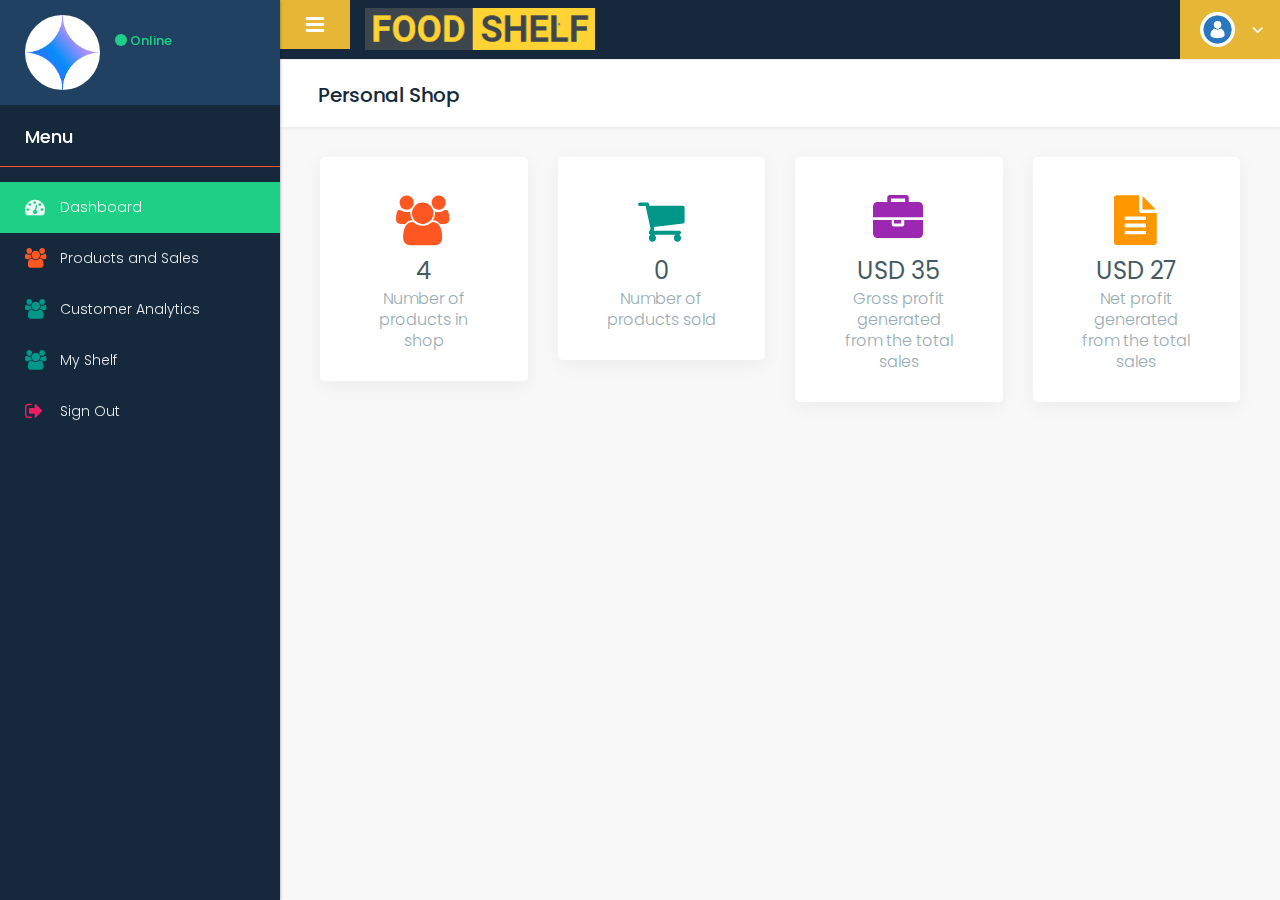
==== commit 44239a6a: "gemini ai api logo add" ====
--- a/main/dashboard/admin.html
+++ b/main/dashboard/admin.html
@@ -52,7 +52,7 @@
                   <div class="sidebar_user_info">
                      <div class="icon_setting"></div>
                      <div class="user_profle_side">
-                        <div class="user_img"><img class="img-responsive" src="../images/layout_img/admin.jpg" alt="#" /></div>
+                        <div class="user_img"><img class="img-responsive" src="../images/layout_img/ai.jpeg" alt="#" /></div>
                         <div class="user_info">
                            <h6></h6>
                            <p><span class="online_animation"></span> Online</p>
--- a/main/css/custom.css
+++ b/main/css/custom.css
@@ -2,4 +2,4 @@
     File Name: custom.css
 -------------------------------------------------------------------*/
 
-/** ADD YOUR AWESOME CODES HERE **/+/** ADD YOUR AWESOME CODES HERE **/
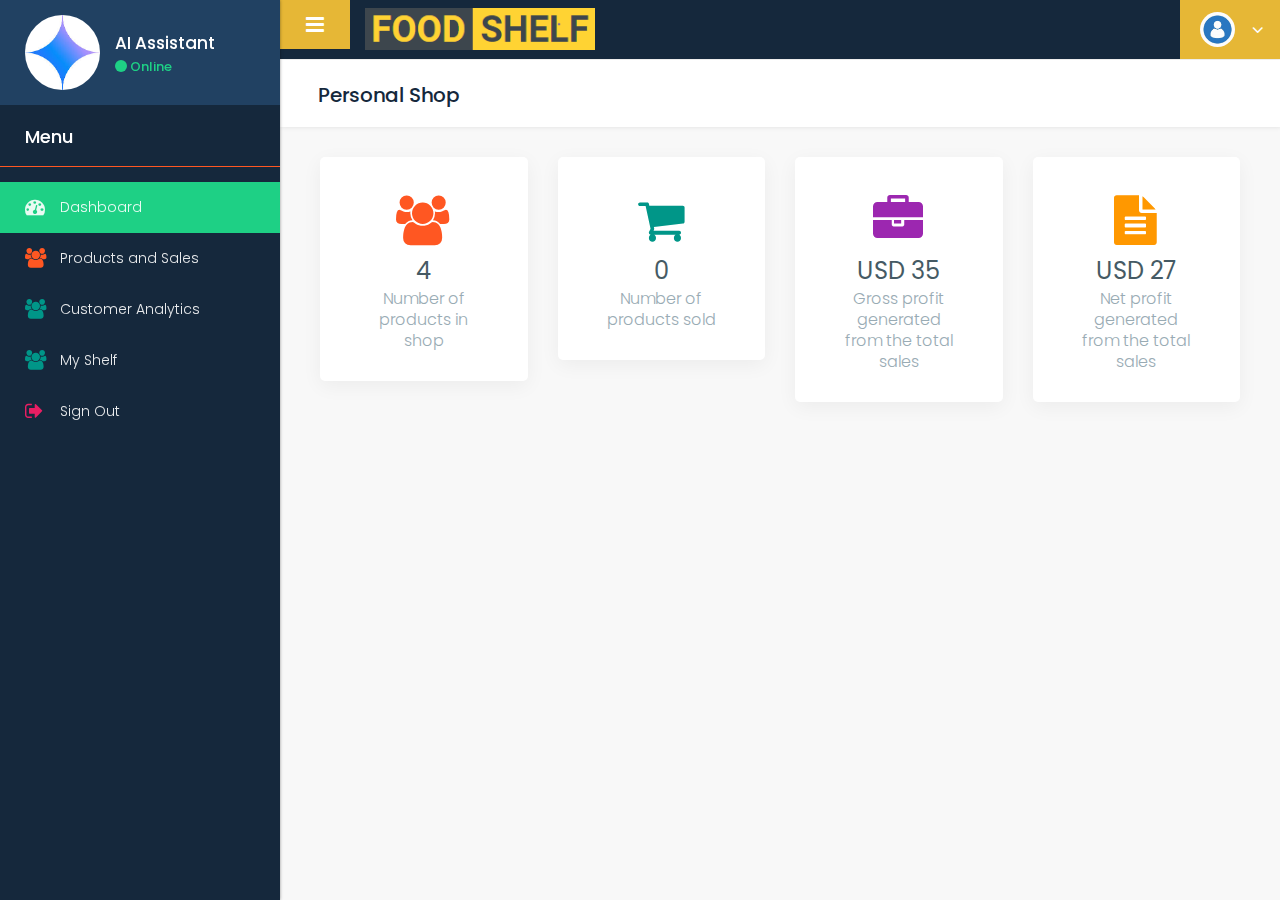
==== commit 132f126f: "AI Assistant embed" ====
--- a/main/dashboard/admin.html
+++ b/main/dashboard/admin.html
@@ -54,7 +54,7 @@
                      <div class="user_profle_side">
                         <div class="user_img"><img class="img-responsive" src="../images/layout_img/ai.jpeg" alt="#" /></div>
                         <div class="user_info">
-                           <h6></h6>
+                           <h6>AI Assistant</h6>
                            <p><span class="online_animation"></span> Online</p>
                         </div>
                      </div>
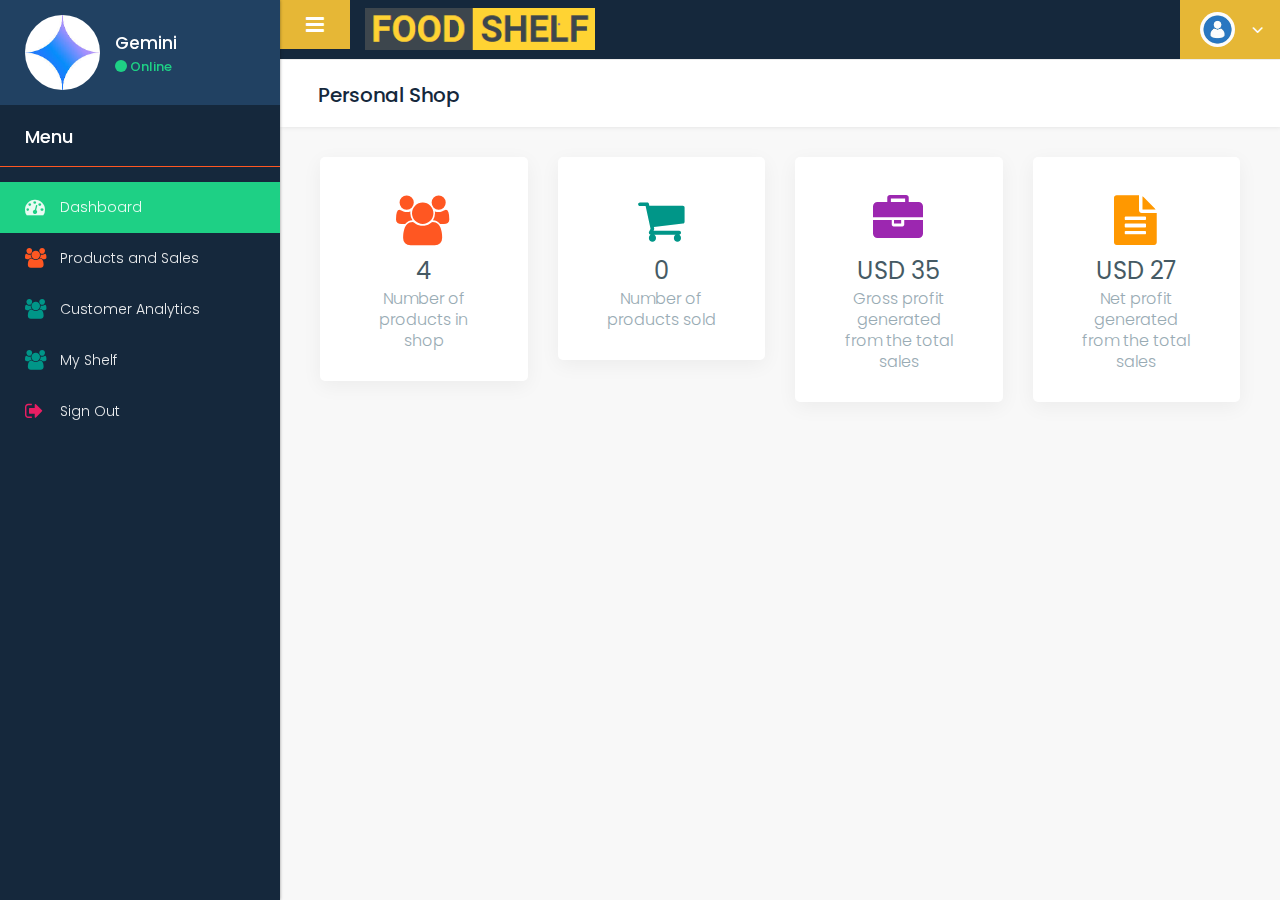
==== commit 963365a4: "Gemini edit" ====
--- a/main/dashboard/admin.html
+++ b/main/dashboard/admin.html
@@ -54,7 +54,7 @@
                      <div class="user_profle_side">
                         <div class="user_img"><img class="img-responsive" src="../images/layout_img/ai.jpeg" alt="#" /></div>
                         <div class="user_info">
-                           <h6>AI Assistant</h6>
+                           <h6>Gemini</h6>
                            <p><span class="online_animation"></span> Online</p>
                         </div>
                      </div>
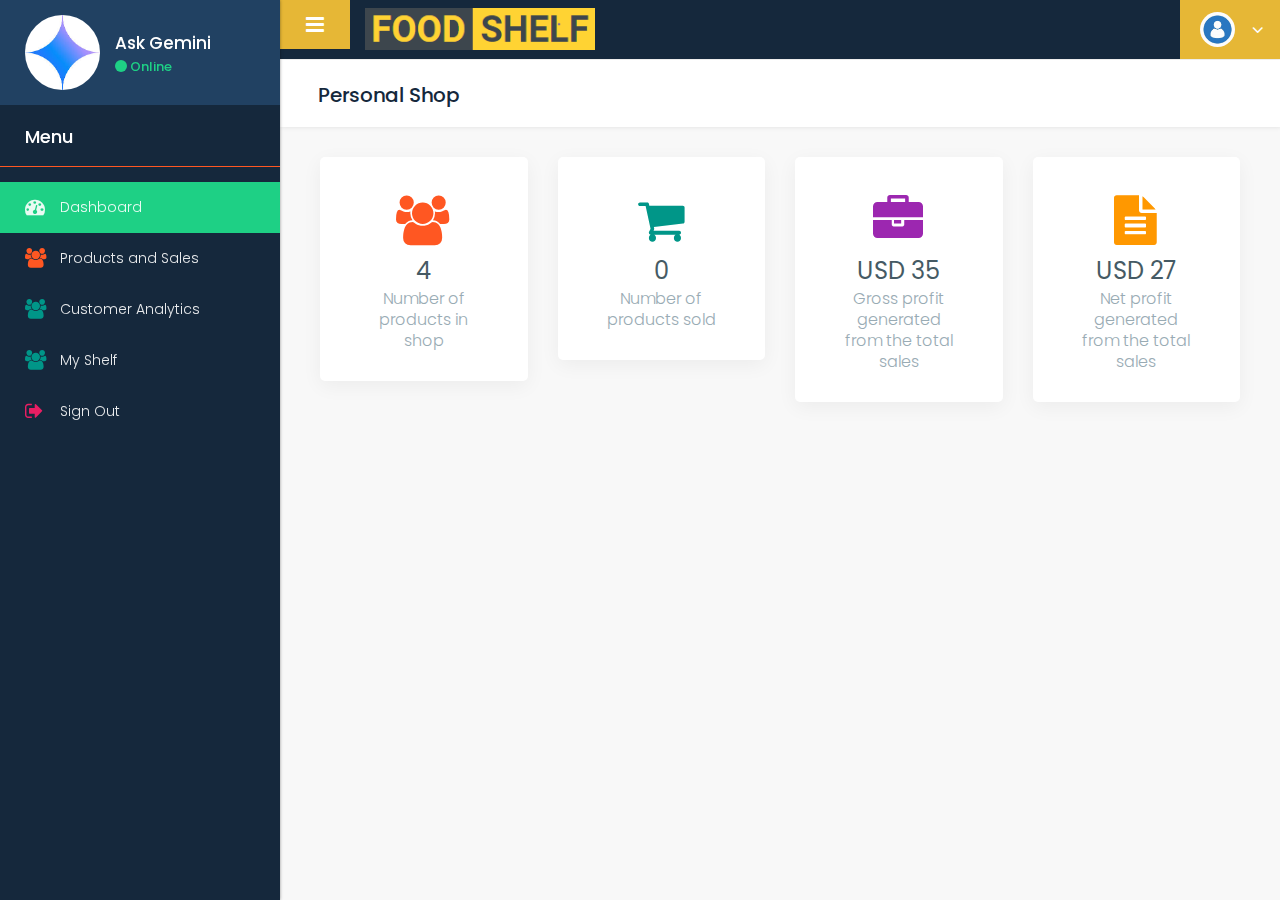
==== commit d72f1b5f: "debug mode" ====
--- a/main/dashboard/admin.html
+++ b/main/dashboard/admin.html
@@ -5,7 +5,6 @@
       <meta http-equiv="X-UA-Compatible" content="IE=edge">
       <!-- mobile metas -->
       <meta name="viewport" content="width=device-width, initial-scale=1">
-      <meta name="viewport" content="initial-scale=1, maximum-scale=1">
       <!-- site metas -->
       <title>Food Shelf | Dashboard</title>
       <meta name="keywords" content="">
@@ -54,7 +53,7 @@
                      <div class="user_profle_side">
                         <div class="user_img"><img class="img-responsive" src="../images/layout_img/ai.jpeg" alt="#" /></div>
                         <div class="user_info">
-                           <h6>Gemini</h6>
+                           <h6>Ask Gemini</h6>
                            <p><span class="online_animation"></span> Online</p>
                         </div>
                      </div>
@@ -83,7 +82,7 @@
                <div class="topbar">
                   <nav class="navbar navbar-expand-lg navbar-light">
                      <div class="full">
-                        <button type="button" id="sidebarCollapse" class="sidebar_toggle"><i class="fa fa-bars"></i></button>
+                        <button type="button" title="toggleButton" id="sidebarCollapse" class="sidebar_toggle"><i class="fa fa-bars"></i></button>
                         <div class="logo_section">
                            <img class="img-responsive" src="../images/logo/logo.png" alt="#" />
                         </div>
